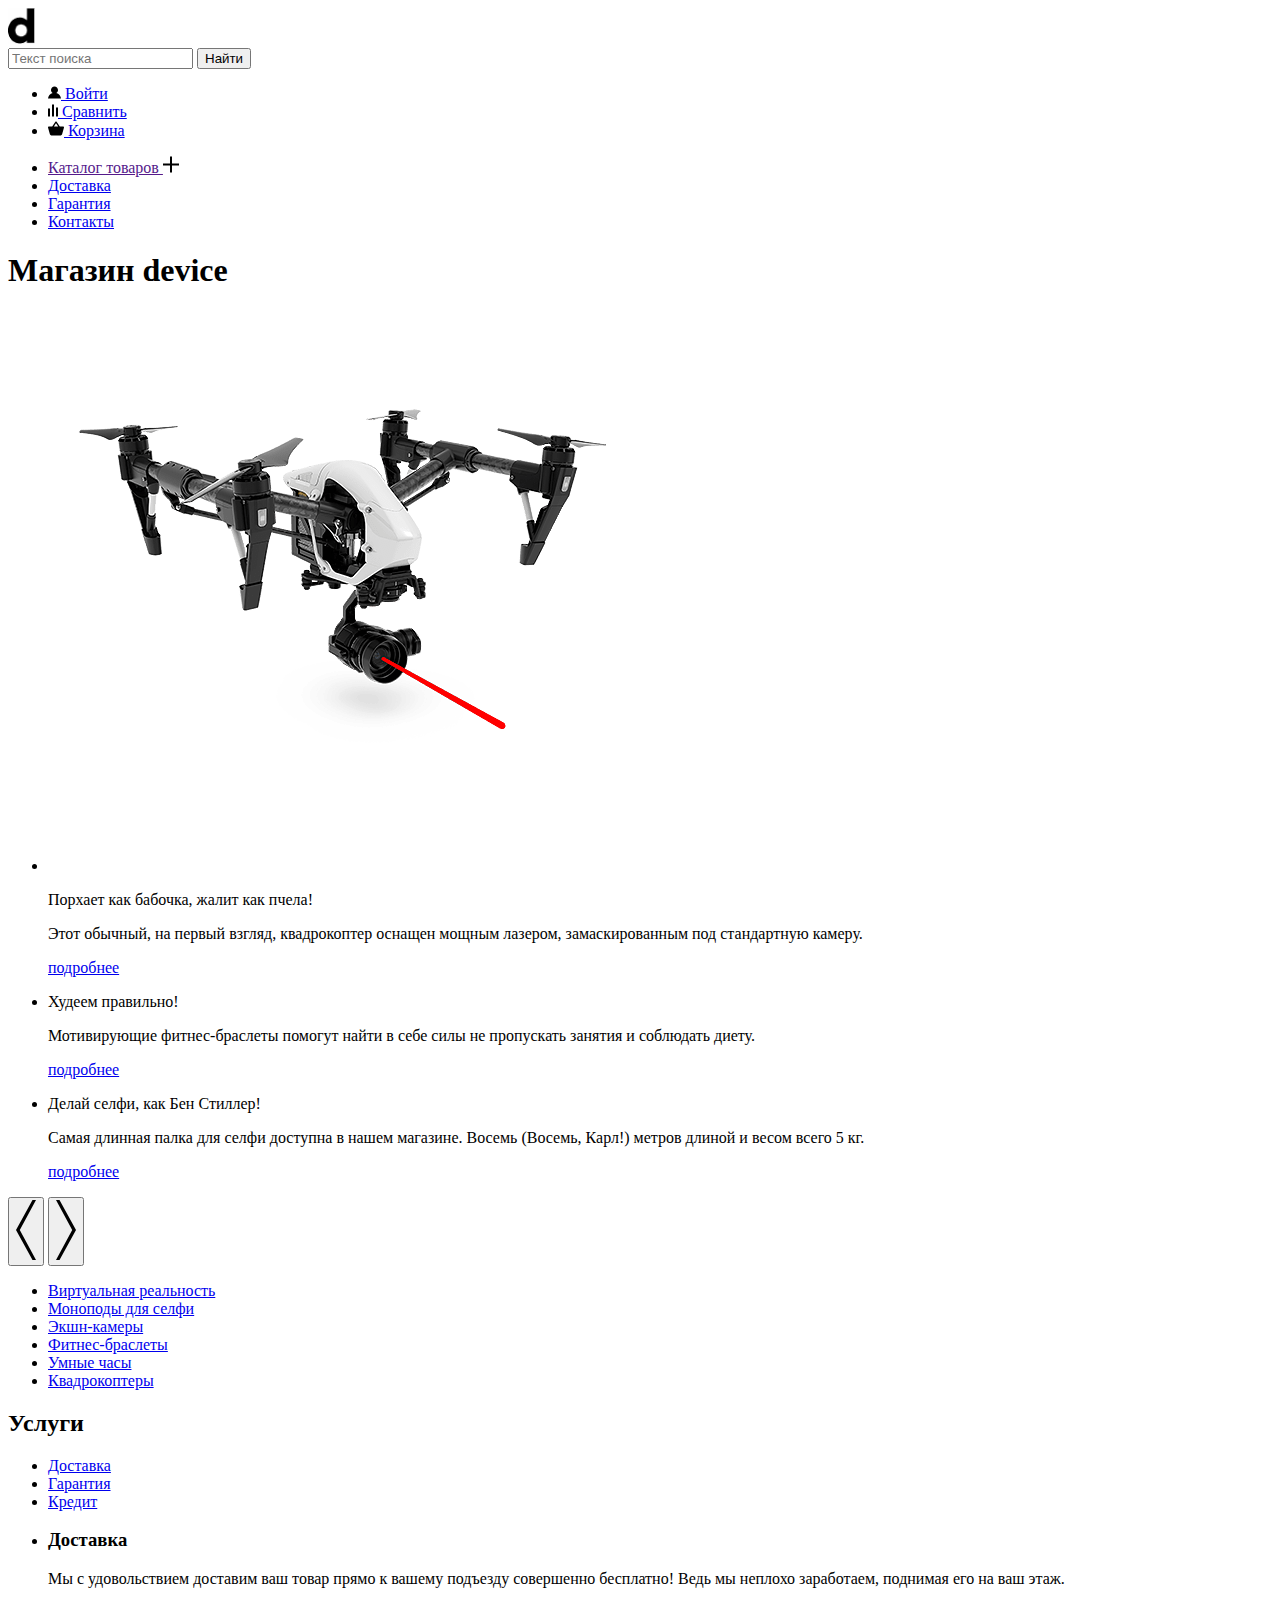
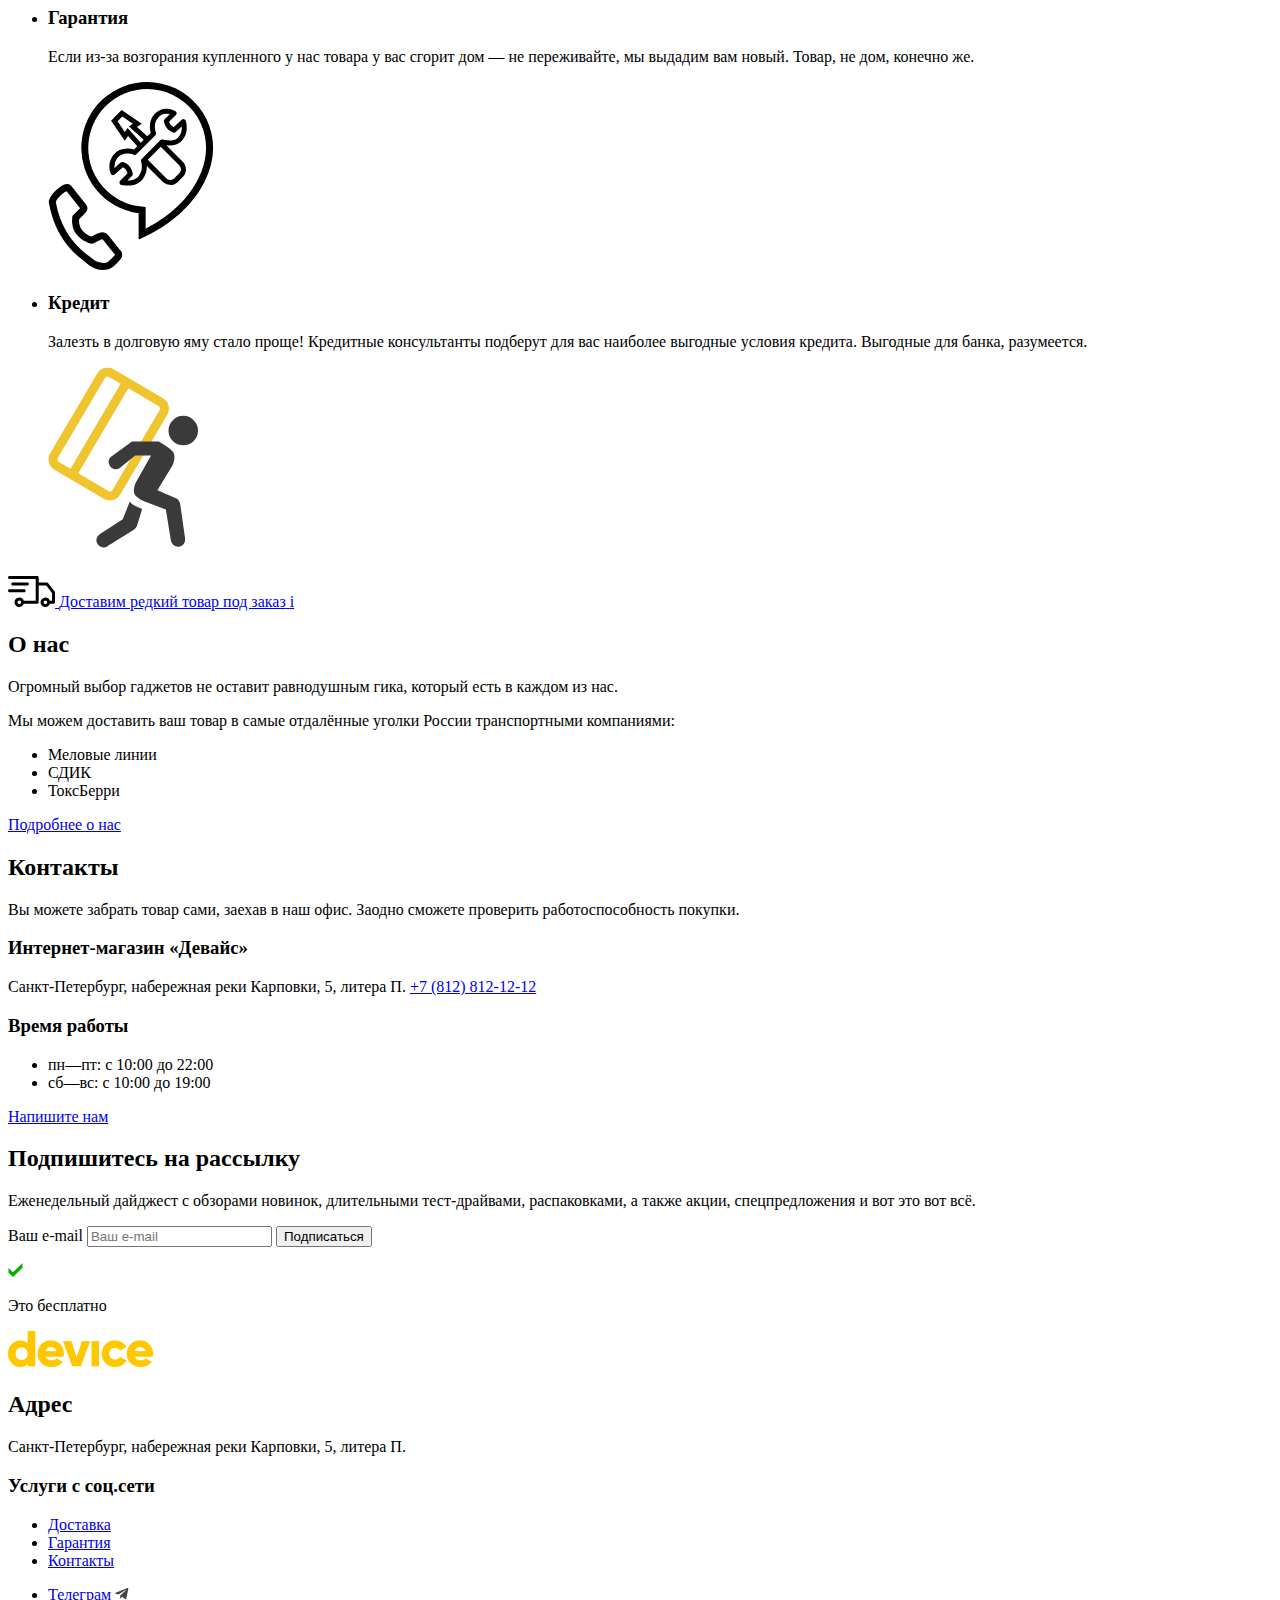
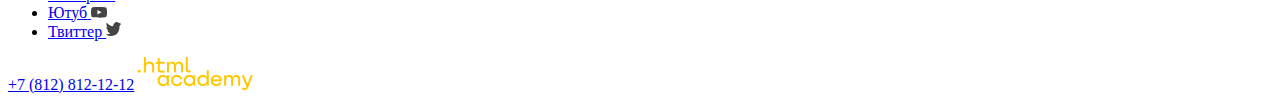
==== index.html @ 13c495e2 "Добавляет разметку и графику" ====
<!DOCTYPE html>
<html lang="ru">

  <head>
    <meta charset="utf-8">
    <meta name="viewport" content="width=device-width, initial-scale=1">
    <title>HTML Academy: Девайс</title>
  </head>

  <body>
    <header class="page-header">
      <a class="page-header-logo">
        <img class="device-logo" src="images/content-pics/d-png.png" width="27" height="36"
          alt="Логотип интернет-магазина Device.">
      </a>
      <nav class="main-navigation">
        <div class="search-wrapper">
          <form action="search">
            <input placeholder="Текст поиска" type="text" name="text">
            <button class="search-button">Найти</button>
          </form>
        </div>
        <ul class="user-menu">
          <li class="enter">
            <a class="enter-link" href="#">
              <svg width="13" height="13" fill="none" xmlns="http://www.w3.org/2000/svg">
                <path
                  d="M0 12.39h13c-.2-2.6-2.1-4.8-4.7-5.5 1-.6 1.7-1.7 1.7-3 0-1.9-1.6-3.5-3.5-3.5S3 1.99 3 3.89c0 1.3.7 2.4 1.7 3-2.6.7-4.5 2.9-4.7 5.5Z"
                  fill="#000" />
              </svg>
              <span>Войти</span>
            </a>
          </li>
          <li class="compare">
            <a class="compare-link" href="#">
              <svg width="10" height="13" fill="none" xmlns="http://www.w3.org/2000/svg">
                <path d="M6 .4H4v12h2V.4ZM2 4.4H0v8h2v-8ZM10 3.4H8v9h2v-9Z" fill="#000" />
              </svg>
              <span>Сравнить</span>
            </a>
          </li>
          <li class="basket">
            <a class="basket-link" href="#">
              <svg width="16" height="15" fill="none" xmlns="http://www.w3.org/2000/svg">
                <path
                  d="m15.3 5.39-3.5.2L8.6.69c-.1-.2-.4-.3-.6-.3-.2 0-.5.1-.6.3l-3.2 4.9H.7c-.4 0-.7.3-.7.7v.2l1.9 6.8c.2.7.7 1.1 1.4 1.1h9.4c.7 0 1.2-.4 1.4-1.1l1.9-6.9v-.2c0-.4-.3-.8-.7-.8ZM8 2.29l2.2 3.2H5.9L8 2.29Z"
                  fill="#000" />
              </svg>
              <span>Корзина</span>
            </a>
          </li>
        </ul>
        <ul class="navigation-list">
          <li class="navigation-item">
            <div class="submenu-wrapper">
              <a class="" href="">Каталог товаров
                <svg width="16" height="17" fill="none" xmlns="http://www.w3.org/2000/svg">
                  <path d="M16 7.39H9v-7H7v7H0v2h7v7h2v-7h7v-2Z" fill="#000" />
                </svg>
              </a>
            </div>
          </li>
          <li class="navigation-item">
            <a class="navigation-link" href="#">Доставка</a>
          </li>
          <li class="navigation-item">
            <a class="navigation-link" href="#">Гарантия</a>
          </li>
          <li class="navigation-item">
            <a class="navigation-link" href="#">Контакты</a>
          </li>
        </ul>
      </nav>
    </header>
    <main class="main-index">
      <h1 class="visually-hidden">Магазин device</h1>
      <div class="promo-product">
        <ul class="slider-list">
          <li class="slider-slide">
            <img class="pic-promo-product" src="images/content-pics/slider-1-dron-png.png" width="560" height="560"
              alt="Квадрокоптер.">
            <p class="promo-caption">Порхает как бабочка, жалит как пчела!</p>
            <p class="promo-description">Этот обычный, на первый взгляд, квадрокоптер оснащен мощным лазером,
              замаскированным под стандартную
              камеру.</p>
            <a class="button-promo-slide" href="#">подробнее</a>
            <table></table>
          </li>
          <li class="slider-slide">
            <p class="promo-caption">Худеем правильно!</p>
            <p class="promo-description">Мотивирующие фитнес-браслеты помогут найти в себе силы не пропускать занятия
              и соблюдать диету.</p>
            <a class="button-promo-slide" href="#">подробнее</a>
          </li>
          <li class="slider-slide">
            <p class="promo-caption">Делай селфи, как Бен Стиллер! </p>
            <p class="promo-description">Самая длинная палка для селфи доступна в нашем магазине. Восемь (Восемь,
              Карл!) метров длиной и весом
              всего 5 кг.</p>
            <a class="button-promo-slide" href="#">подробнее</a>
          </li>
        </ul>
      </div>
      <div class="promo-button">
        <button class="promo-button-next" type="button">
          <svg width="20" height="60" fill="none" xmlns="http://www.w3.org/2000/svg">
            <path d="M20 60h-3.5L0 30 16.5 0H20L3.8 30 20 60Z" fill="#000" />
          </svg>
        </button>
        <button class="promo-button-previous" type="button">
          <svg width="20" height="60" fill="none" xmlns="http://www.w3.org/2000/svg">
            <path d="M0 0h3.5L20 30 3.5 60H0l16.2-30L0 0Z" fill="#000" />
          </svg>
        </button>
      </div>
      <div class="product-categories">
        <ul class="categories-list">
          <li class="categories-item vr">
            <a class="categories-item-link" href="#">Виртуальная реальность</a>
          </li>
          <li class="categories-item selfie">
            <a class="categories-item-link" href="#">Моноподы для селфи</a>
          </li>
          <li class="categories-item camera">
            <a class="categories-item-link" href="#">Экшн-камеры</a>
          </li>
          <li class="categories-item bracelet">
            <a class="categories-item-link" href="#">Фитнес-браслеты</a>
          </li>
          <li class="categories-item smart-watch">
            <a class="categories-item-link" href="#">Умные часы</a>
          </li>
          <li class="categories-item copter">
            <a class="categories-item-link" href="#">Квадрокоптеры</a>
          </li>
        </ul>
      </div>
      <section class="services">
        <h2 class="visually-hidden">Услуги</h2>
        <ul class="services-option-list">
          <li class="services-option-item">
            <a class="services-link delivery-current" href="#">Доставка</a>
          </li>
          <li class="secrvices-option-item">
            <a class="services-link guarantee" href="#">Гарантия</a>
          </li>
          <li class="secrvices-option-item">
            <a class="services-link credit" href="#">Кредит</a>
          </li>
        </ul>
        <ul class="services-list-full">
          <li class="services-delivery">
            <h3 class="services-title">Доставка</h3>
            <p class="services-delivery-description">Мы с удовольствием доставим ваш товар прямо к вашему подъезду
              совершенно
              бесплатно! Ведь мы неплохо
              заработаем, поднимая его на ваш этаж.</p>
          </li>
          <li class="services-guarantee">
            <h3 class="services-title">Гарантия</h3>
            <p class="services-guarantee-description">Если из-за возгорания купленного у нас товара у вас
              сгорит дом — не переживайте, мы выдадим вам новый.
              Товар, не дом, конечно же.</p>
            <svg width="166" height="188" fill="none" xmlns="http://www.w3.org/2000/svg">
              <path
                d="M72.7 168.64c-.11-.13-10.5-13-12.61-15.76a6.86 6.86 0 0 0-5.6-2.68c-2.56 0-4.83 1.17-5.51 1.55l-5.49 2.74c-1.77-.48-5.58-1.95-9.28-6.26-3.28-3.84-3.26-8.99-3.08-11.1l5.9-5.9a6.56 6.56 0 0 0 1.24-8.43l-.22-.3L23.38 104a5.2 5.2 0 0 0-4.18-1.94c-2.85 0-5.88 1.97-6.76 2.59C1.56 112.4.86 119.2.81 119.96l-.02.42.07.4c6.41 35.73 26.03 51.14 35.45 58.55 1.15.9 2.14 1.68 2.86 2.3A25.53 25.53 0 0 0 55.72 188c2.38 0 4.48-.4 6.09-1.17 4.37-2.08 9.43-8.01 10.87-9.78 2.5-3.06 1.29-6.6.17-8.2l-.16-.21ZM58.8 180.5c-.5.24-1.57.49-3.08.49a18.7 18.7 0 0 1-11.94-4.63c-.86-.75-1.92-1.58-3.14-2.55-8.7-6.82-26.73-21-32.78-53.68.29-.98 1.83-4.94 8.62-9.77.65-.45 1.5-.9 2.12-1.14l13.5 17.03-7.53 7.52-.2 1.06c-.08.42-1.91 10.4 4.52 17.94 6.29 7.35 13.25 8.66 14.59 8.85l1.08.16 7.64-3.83.22-.11a5.28 5.28 0 0 1 2.16-.65 1632.26 1632.26 0 0 0 12.5 15.64c-2.56 3.09-6.17 6.66-8.28 7.67ZM132.85 59.82c5.51-5.17 7.16-11.97 5.03-20.78a2.5 2.5 0 0 0-4.1-1.27l-8.22 7.4c-1.44-.8-3.68-2.45-4.47-5.33l6.8-6.73c.95-.94 1-2.45.11-3.44l-.19-.21c-.19-.22-.42-.4-.67-.53a20.4 20.4 0 0 0-8.83-2.12c-4.7 0-8.86 1.92-12 5.56-6 6.94-4.56 15.04-3.54 18.47l-3.49 3.49L89 45.09l4.71-3.27L73.67 28.1l-10.6 10.6 13.72 20.04 3.27-4.71L89.3 64.3 86 67.6a22.31 22.31 0 0 0-6.66-1.06 18.22 18.22 0 0 0-13.96 6.36c-.27.33-6.6 8.17-2.75 18.62a2.5 2.5 0 0 0 3.99 1.02l8.3-7.26c1.32.57 3.62 2.08 4.65 5.93l-7.38 7.51a2.5 2.5 0 0 0 1.22 4.19c.1.02 2.72.62 6.17.62 6.84 0 12.11-2.27 15.25-6.57a20.93 20.93 0 0 0 4-13.08l16.2 16.21.18.16a12.28 12.28 0 0 0 7.45 2.73c2.23 0 4.63-.74 6.85-2.83l5.52-5.51.1-.1c5.02-5.36 2.26-11.7.1-14.3L118.3 63.27c1.02.1 2.15.18 3.32.18 4.89 0 8.67-1.22 11.24-3.64Zm-53.3-13.84-2.73 3.95-7.28-10.63 4.73-4.73 10.63 7.28-3.95 2.73 14.79 13.29-4.1 4.09 1.2-1.2-13.29-14.78ZM93.11 79.5c.11.31 2.62 7.75-2.32 14.53-2.77 3.8-7.75 4.53-11.4 4.51l4.7-4.79c.56-.57.82-1.39.68-2.18-1.8-10.15-9.75-11.49-10.08-11.54-.73-.1-1.48.1-2.03.59l-6.2 5.43a14.7 14.7 0 0 1 2.75-9.93 13.13 13.13 0 0 1 10.13-4.57c3.51 0 6.23 1.21 6.25 1.22a2.5 2.5 0 0 0 2.82-.5l19-19a2.5 2.5 0 0 0 .52-2.76c-.03-.08-3.5-8.34 2.16-14.87a10.48 10.48 0 0 1 8.22-3.83c1.23 0 2.38.18 3.37.42l-5.05 5a2.5 2.5 0 0 0-.73 2.08c1.02 8.3 8.97 11.07 9.31 11.19.86.28 1.8.09 2.47-.52l6.05-5.44c.38 4.86-1.02 8.55-4.3 11.64-2.01 1.89-5.37 2.28-7.82 2.28-3.7 0-6.95-.86-6.99-.87a2.5 2.5 0 0 0-2.43.65L93.7 76.91c-.67.68-.89 1.69-.58 2.6Zm5.5 1.84v.01Zm-.18-1.12.03.16-.03-.16Zm33.1 10.86-5.48 5.48c-3.25 2.97-6.9.43-7.58-.1L99.83 77.83l14.94-15.07-2.04 2.05 18.71 18.7c.46.6 3.1 4.3.09 7.58Zm-15.21-28.05h.02-.02Zm-.85-.15.07.01h-.07Z"
                fill="#000" />
              <path
                d="M99.16 0a65.92 65.92 0 0 0-8.52 131.28v26.22s57.44-21.24 71.97-73.62l.2-.81.34-1.28.18-.77A65.92 65.92 0 0 0 99.17 0Zm57.35 79.42v.03l-.01.03-.03.13-.12.51-.3 1.16-.1.4-.09.33c-5.56 20.05-18.52 37.7-38.5 52.44a143.42 143.42 0 0 1-19.72 12.18V125.12l-6.1-.79a59 59 0 0 1-51.3-58.4A58.99 58.99 0 0 1 99.16 7a58.99 58.99 0 0 1 57.35 72.42Z"
                fill="#000" />
            </svg>
          </li>
          <li class="services-credit">
            <h3 class="services-title">Кредит</h3>
            <p class="services-credit-description">Залезть в долговую яму стало проще! Кредитные консультанты подберут
              для вас наиболее выгодные условия кредита. Выгодные для банка, разумеется.</p>
            <svg width="156" height="189" fill="none" xmlns="http://www.w3.org/2000/svg">
              <g clip-path="url(#a)">
                <path
                  d="M141.25 84.13a14.75 14.75 0 1 0 0-29.5 14.75 14.75 0 0 0 0 29.5ZM89.11 140.04l-7.07 17.88-22.82 14.92a7.16 7.16 0 1 0 7.65 12.08c3.76-2.37 22.35-14.08 25.5-15.88 3.5-2 4.12-5.12 4.12-5.12l4.87-16-5.75-2.63c-5.75-2.62-6.5-5.25-6.5-5.25Z"
                  fill="#fff" />
                <path
                  d="M139.32 141.96s-1.16-3.83-4.58-5.17c-3.42-1.33-18.09-7.75-18.09-7.75l15.42-25.58s3.84-9-.33-13.42c-4.17-4.41-13.75-9.75-13.75-9.75h-7.52l15.8-26.8a12.03 12.03 0 0 0-4.25-16.43L72.63 7.95a12.03 12.03 0 0 0-16.43 4.24L9.14 92.02a12.04 12.04 0 0 0 4.25 16.43l49.39 29.11a12.04 12.04 0 0 0 16.43-4.24l22.93-38.9h8.1l-14.75 26.2s-5.13 9.22-.33 14.26c4.2 4.41 12.66 6.91 12.66 6.91l17.25 6.5 5.1 31.3h.01a7.16 7.16 0 0 0 14.2-1.7l.04-.01-5.1-35.92ZM17.96 100.7a3.04 3.04 0 0 1-1.06-4.11l47.06-79.83a3.04 3.04 0 0 1 4.1-1.06l11.52 6.8-50.1 84.99-11.52-6.8Zm53.5 28.05a3.04 3.04 0 0 1-4.11 1.06l-30.12-17.75 50.11-85 30.11 17.76c1.4.82 1.89 2.7 1.06 4.1L100.03 80.3h-8.78L71.32 94.72c-.44.25-.85.56-1.23.9l-.03.02a7.17 7.17 0 0 0 8.96 11.14l.08-.06c.18-.13.35-.27.52-.42l9.66-7.78-17.82 30.23Z"
                  fill="#fff" />
                <path
                  d="M49.22 6.44 2.16 86.27A12.04 12.04 0 0 0 6.4 102.7l49.4 29.12a12.04 12.04 0 0 0 16.43-4.24l47.05-79.83a12.03 12.03 0 0 0-4.24-16.44L65.65 2.2a12.04 12.04 0 0 0-16.43 4.24Zm-39.3 84.4 47.05-79.83a3.04 3.04 0 0 1 4.11-1.06l11.52 6.8-50.1 85-11.53-6.8a3.04 3.04 0 0 1-1.06-4.1Zm101.61-47.66L64.47 123a3.04 3.04 0 0 1-4.1 1.07L30.24 106.3l50.1-85 30.12 17.76c1.4.82 1.89 2.7 1.06 4.1Z"
                  fill="#F0C42E" />
                <path
                  d="M135.25 78.33a14.75 14.75 0 1 0 0-29.5 14.75 14.75 0 0 0 0 29.5ZM81.88 134.25l-7.08 17.88-22.82 14.91a7.16 7.16 0 1 0 7.65 12.09c3.76-2.37 22.35-14.09 25.5-15.88 3.5-2 4.12-5.13 4.12-5.13l4.88-16-5.75-2.62c-5.75-2.63-6.5-5.25-6.5-5.25ZM132.08 136.17s-1.16-3.84-4.58-5.17-18.08-7.75-18.08-7.75l15.41-25.58s3.84-9-.33-13.42-13.75-9.75-13.75-9.75H84L64.08 88.93a7.2 7.2 0 0 0-1.23.89l-.03.02a7.17 7.17 0 0 0 8.96 11.14l.08-.05.52-.43 14.75-11.88H103l-14.75 26.21s-5.13 9.22-.33 14.25c4.2 4.42 12.66 6.92 12.66 6.92l17.25 6.5 5.1 31.29h.01a7.16 7.16 0 0 0 14.2-1.7h.04l-5.1-35.92Z"
                  fill="#3A3A3A" />
              </g>
              <defs>
                <clipPath id="a">
                  <path fill="#fff" transform="translate(0 .5)" d="M0 0h156v188H0z" />
                </clipPath>
              </defs>
            </svg>
          </li>
        </ul>
      </section>
      <a class="big-button-delivery" href="#">
        <svg width="47" height="31" fill="none" xmlns="http://www.w3.org/2000/svg">
          <path
            d="m46.7 15.4-6.5-8.2c-.3-.4-.7-.6-1.2-.6h-8.3V1.5C30.7.7 30 0 29.2 0H1.5C.7 0 0 .7 0 1.5S.7 3 1.5 3h26.2v21.7H15.8a4.7 4.7 0 0 0-4.5-3.3 4.9 4.9 0 0 0-4.8 4.8c0 2.6 2.2 4.8 4.8 4.8 2.1 0 3.9-1.4 4.5-3.3h13.4c.8 0 1.5-.7 1.5-1.5V9.6h7.6l5.7 7.3v7.9h-2.2a4.7 4.7 0 0 0-4.5-3.3 4.9 4.9 0 0 0-4.8 4.8c0 2.6 2.1 4.8 4.8 4.8 2.1 0 3.9-1.4 4.5-3.3h3.7c.8 0 1.5-.7 1.5-1.5v-9.9c0-.4-.1-.7-.3-1ZM11.3 28c-1 0-1.8-.8-1.8-1.8s.8-1.8 1.8-1.8 1.8.8 1.8 1.8-.9 1.8-1.8 1.8Zm26.1 0c-1 0-1.8-.8-1.8-1.8s.8-1.8 1.8-1.8 1.8.8 1.8 1.8-.9 1.8-1.8 1.8Z"
            fill="#000" />
          <path
            d="M19.4 9.6c.8 0 1.5-.7 1.5-1.5s-.7-1.5-1.5-1.5H4.8c-.8 0-1.5.7-1.5 1.5S4 9.6 4.8 9.6h14.6ZM17.7 14.7c0-.8-.7-1.5-1.5-1.5H1.5c-.8 0-1.5.7-1.5 1.5s.7 1.5 1.5 1.5h14.7c.8 0 1.5-.7 1.5-1.5Z"
            fill="#000" />
        </svg>
        <span>Доставим редкий товар под заказ</span>
        <span>i</span></a>
      <div class="about-company">
        <h2 class="about-company-title">О нас</h2>
        <p class="about-company-description">Огромный выбор гаджетов не оставит равнодушным гика, который есть в каждом
          из нас.</p>
        <p class="about-company-description">Мы можем доставить ваш товар в самые отдалённые уголки России транспортными
          компаниями:</p>
        <ul class="company-delivery-list">
          <li class="company-delivery-item">Меловые линии</li>
          <li class="company-delivery-item">СДИК</li>
          <li class="company-delivery-item">ТоксБерри</li>
        </ul>
        <a class="about-company-link" href="#">Подробнее о нас</a>
      </div>
      <section class="contacts">
        <h2 class="contacts-title">Контакты</h2>
        <p class="contacts-description">Вы можете забрать товар сами, заехав в наш офис. Заодно сможете проверить
          работоспособность покупки.</p>
        <h3 class="contacts-subtitle">Интернет-магазин «Девайс»</h3>
        <p class="contacts-address-text">Санкт-Петербург, набережная реки Карповки, 5, литера П.
          <a class="contacts-phone" href="tel:+78121212"> +7 (812) 812-12-12</a>
        </p>
        <h3 class="contacts-subtitle">Время работы</h3>
        <ul class="contacts-schedule">
          <li class="contacts-schedule-item">пн—пт: с 10:00 до 22:00</li>
          <li class="contacts-schedule-item">сб—вс: с 10:00 до 19:00</li>
        </ul>
        <a class="contscts-mail" href="#">Напишите нам</a>
      </section>
      <section class="subscribe">
        <h2>Подпишитесь на рассылку</h2>
        <p>Еженедельный дайджест с обзорами новинок, длительными тест-драйвами, распаковками, а также акции,
          спецпредложения и вот это вот всё.</p>
        <form class="subscribe-form" action="https://echo.htmlacademy.ru/" method="post">
          <p class="subscribe-form-name">
            <label for="subscribe-name" class="visually-hidden">Ваш e-mail</label>
            <input class="field" type="email" id="subscribe-name" name="subscribe-name" placeholder="Ваш e-mail"
              required="">
            <button class="button-subscribe" type="submit">Подписаться</button>
          </p>
          <svg width="15" height="14" fill="none" xmlns="http://www.w3.org/2000/svg">
            <path d="M14.5 0 4.9 9.3.5 5v4.7L5 14l9.5-9.3V0Z" fill="#08AF00" />
          </svg>
          <p>Это бесплатно</p>
        </form>
      </section>
    </main>
    <footer class="page-footer">
      <section class="footer-address">
        <img class="footer-logo-company" src="images/content-pics/Group-logo-device-footer.png" width="145" height="36"
          alt="Логотип интернет-магазина Device.">
        <h2 class="visually-hidden">Адрес</h2>
        <p class="footer-address-text">Санкт-Петербург, набережная реки Карповки, 5, литера П.</p>
      </section>
      <section class="services-social">
        <h3 class="visually-hidden">Услуги с соц.сети</h3>
        <ul class="footer-navigation">
          <li class="footer-navigation-item">
            <a class="footer-navigation-link" href="#">Доставка</a>
          </li>
          <li class="footer-navigation-item">
            <a class="footer-navigation-link" href="#">Гарантия</a>
          </li>
          <li class="footer-navigation-item">
            <a class="footer-navigation-link" href="#">Контакты</a>
          </li>
        </ul>
        <ul class="footer-social-list">
          <li class="footer-social-item">
            <a class="button" href="#">
              <span class="visually-hidden">Телеграм</span>
              <svg width="14" height="12" fill="none" xmlns="http://www.w3.org/2000/svg">
                <path
                  d="M12.44.07.62 4.63c-.8.33-.8.78-.14.98l3.03.94 7.02-4.43c.33-.2.64-.09.39.13l-5.7 5.13-.2 3.13c.3 0 .44-.14.61-.3l1.48-1.44 3.06 2.27c.57.31.97.15 1.12-.53l2-9.48c.21-.83-.3-1.2-.85-.96Z"
                  fill="#444" />
              </svg>
            </a>
          </li>
          <li class="footer-social-item">
            <a class="button" href="#">
              <span class="visually-hidden">Ютуб</span>
              <svg width="16" height="11" fill="none" xmlns="http://www.w3.org/2000/svg">
                <path
                  d="M15.67 1.67c-.1-.32-.27-.61-.51-.84-.25-.24-.56-.41-.9-.5C13.01 0 8 0 8 0 5.9-.02 3.8.08 1.74.32 1.4.4 1.1.58.84.82c-.24.24-.42.53-.51.85A19.4 19.4 0 0 0 0 5.34C0 6.56.1 7.79.33 9c.09.32.27.61.51.85.25.23.56.4.9.5 1.27.32 6.26.32 6.26.32 2.09.02 4.18-.08 6.26-.31.34-.09.65-.26.9-.5.24-.23.42-.52.5-.84.24-1.21.35-2.44.34-3.67.02-1.23-.1-2.46-.33-3.68ZM6.4 7.62V3.05l4.18 2.29L6.4 7.62Z"
                  fill="#444" />
              </svg>
            </a>
          </li>
          <li class="footer-social-item">
            <a class="button" href="#">
              <span class="visually-hidden">Твиттер</span>
              <svg width="15" height="15" fill="none" xmlns="http://www.w3.org/2000/svg">
                <path
                  d="M9.7.16c1.5-.5 2.6.3 3.2 1.1.5-.2 1.1-.4 1.7-.6 0 .8-.5 1.4-.8 1.6.7.2 1.2-.4 1.2-.4-.1.9-.9 1.7-1.4 1.9-.2 6.3-2.8 10.4-8.9 10.3h-.4c-.3 0-3.7-.4-4.3-1.8 2 .2 3.4-.4 4.1-1.1-.8-.3-2.4-.4-2.6-2.8.3.2.5.3 1.1.2-1.1-.8-2.3-1.5-2.2-3.5.3.3.9.5 1.2.4C1 5.26-.2 2.36.8.86c1.6 1.7 3.3 3.4 6.3 3.5.2-2.1 1-3.5 2.6-4.2Z"
                  fill="#444" />
              </svg>
            </a>
          </li>
        </ul>
      </section>
      <a class="contacts-phone" href="tel:+78121212"> +7 (812) 812-12-12</a>
      <a class="htmlacademy-link" href="https://htmlacademy.ru/">
        <img class="footer-logo-html" src="images/content-pics/html-logo-footer.png" width="115" height="33"
          alt="Логотип HTML-Academy.">
      </a>
    </footer>
  </body>

</html>
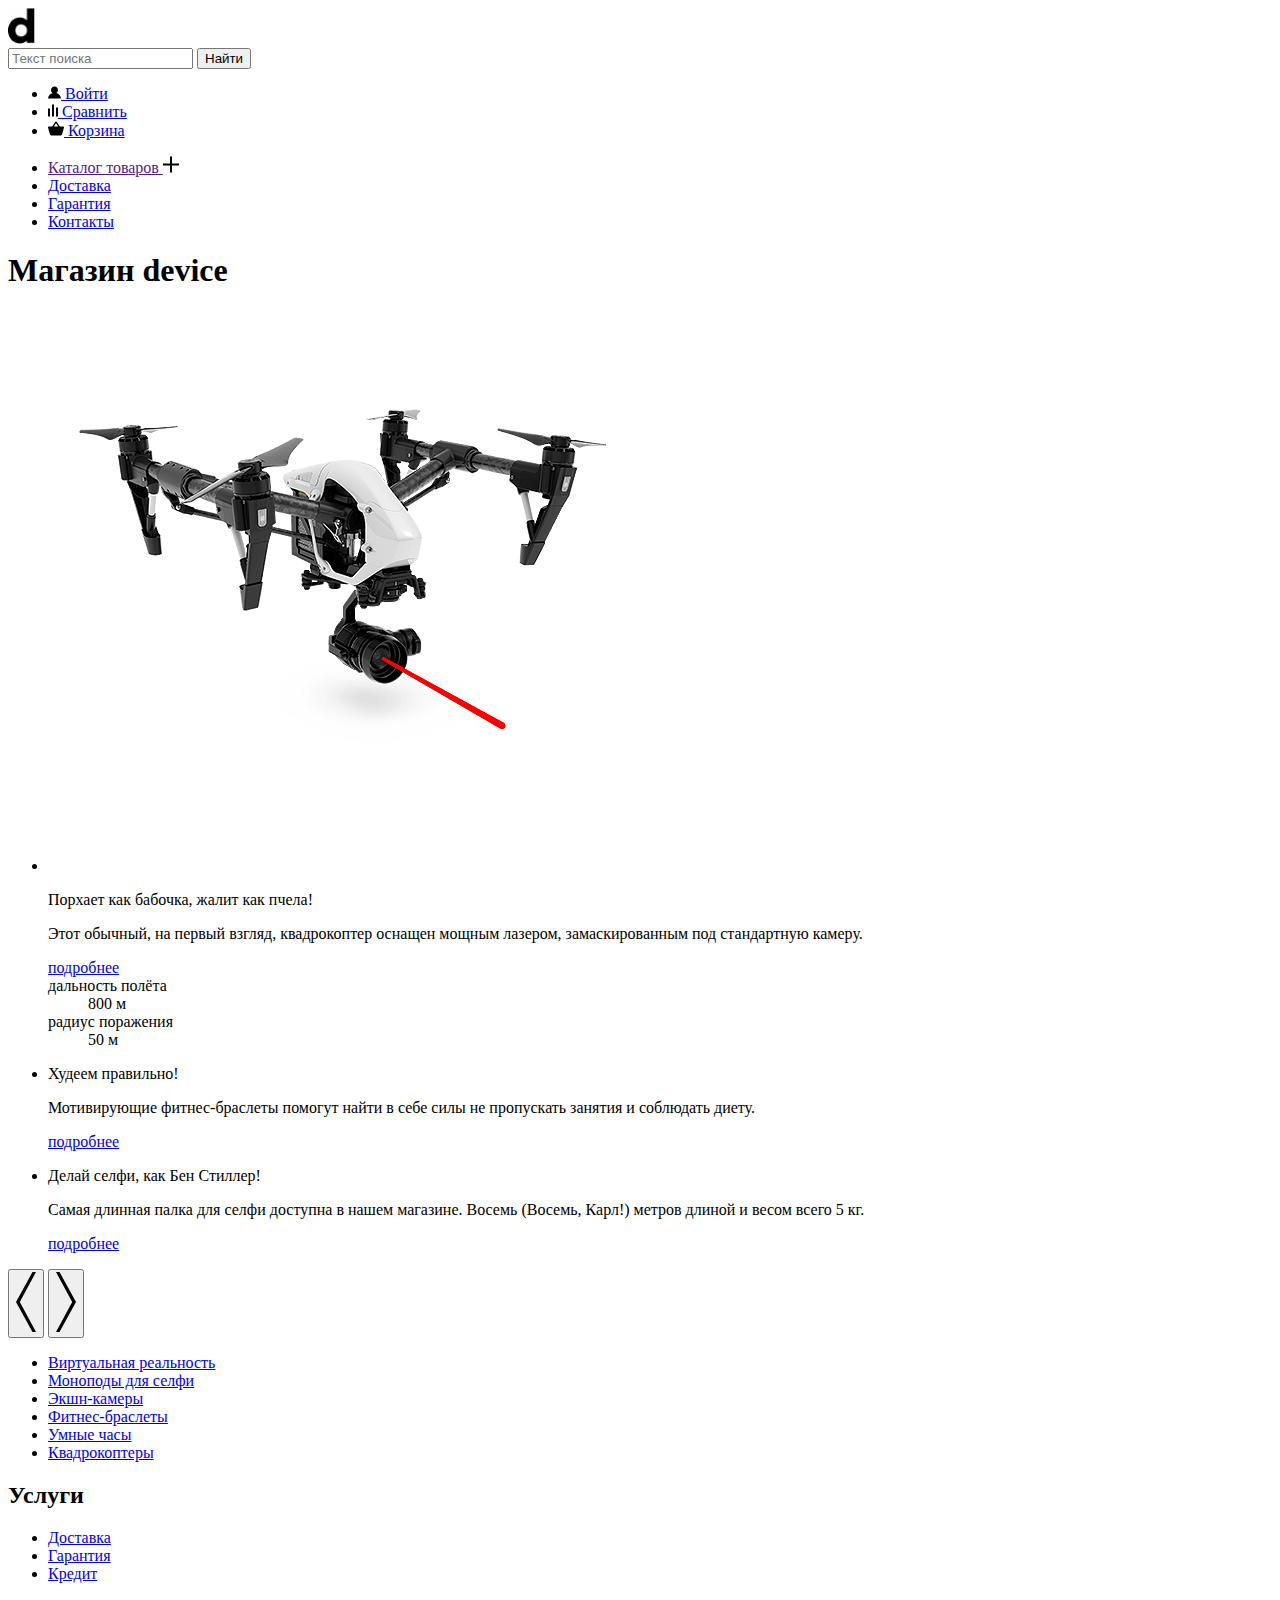
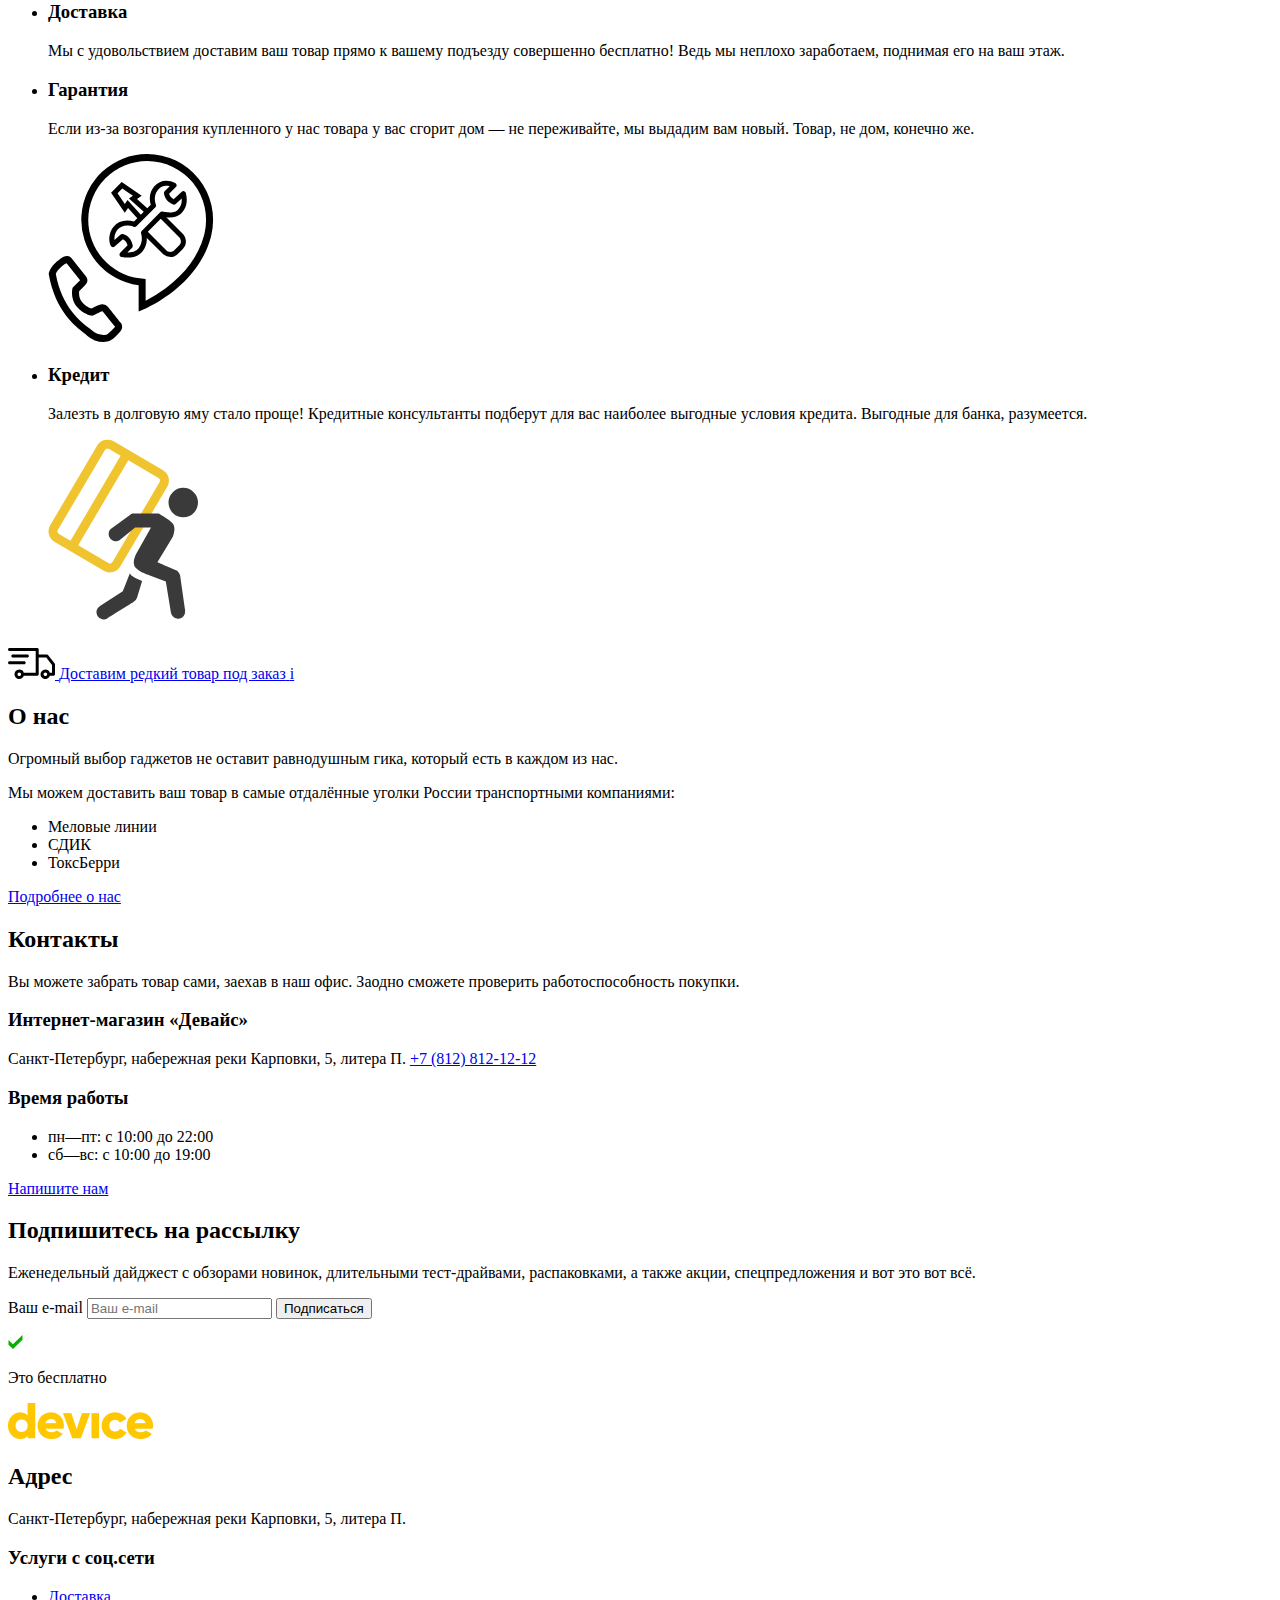
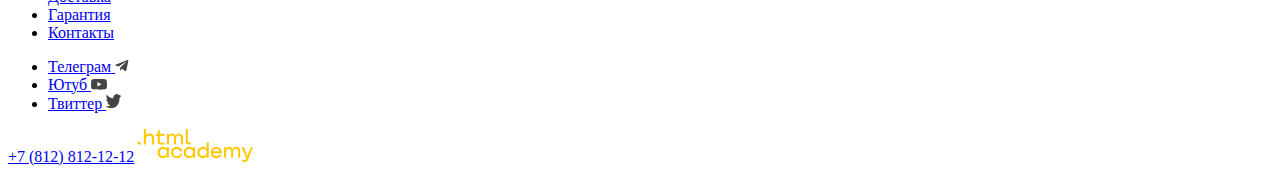
==== commit a3ef2d63: "Обновляет разметку" ====
--- a/index.html
+++ b/index.html
@@ -84,7 +84,12 @@
               замаскированным под стандартную
               камеру.</p>
             <a class="button-promo-slide" href="#">подробнее</a>
-            <table></table>
+            <dl>
+              <dt>дальность полёта</dt>
+              <dd>800 м</dd>
+              <dt>радиус поражения</dt>
+              <dd>50 м</dd>
+            </dl>
           </li>
           <li class="slider-slide">
             <p class="promo-caption">Худеем правильно!</p>
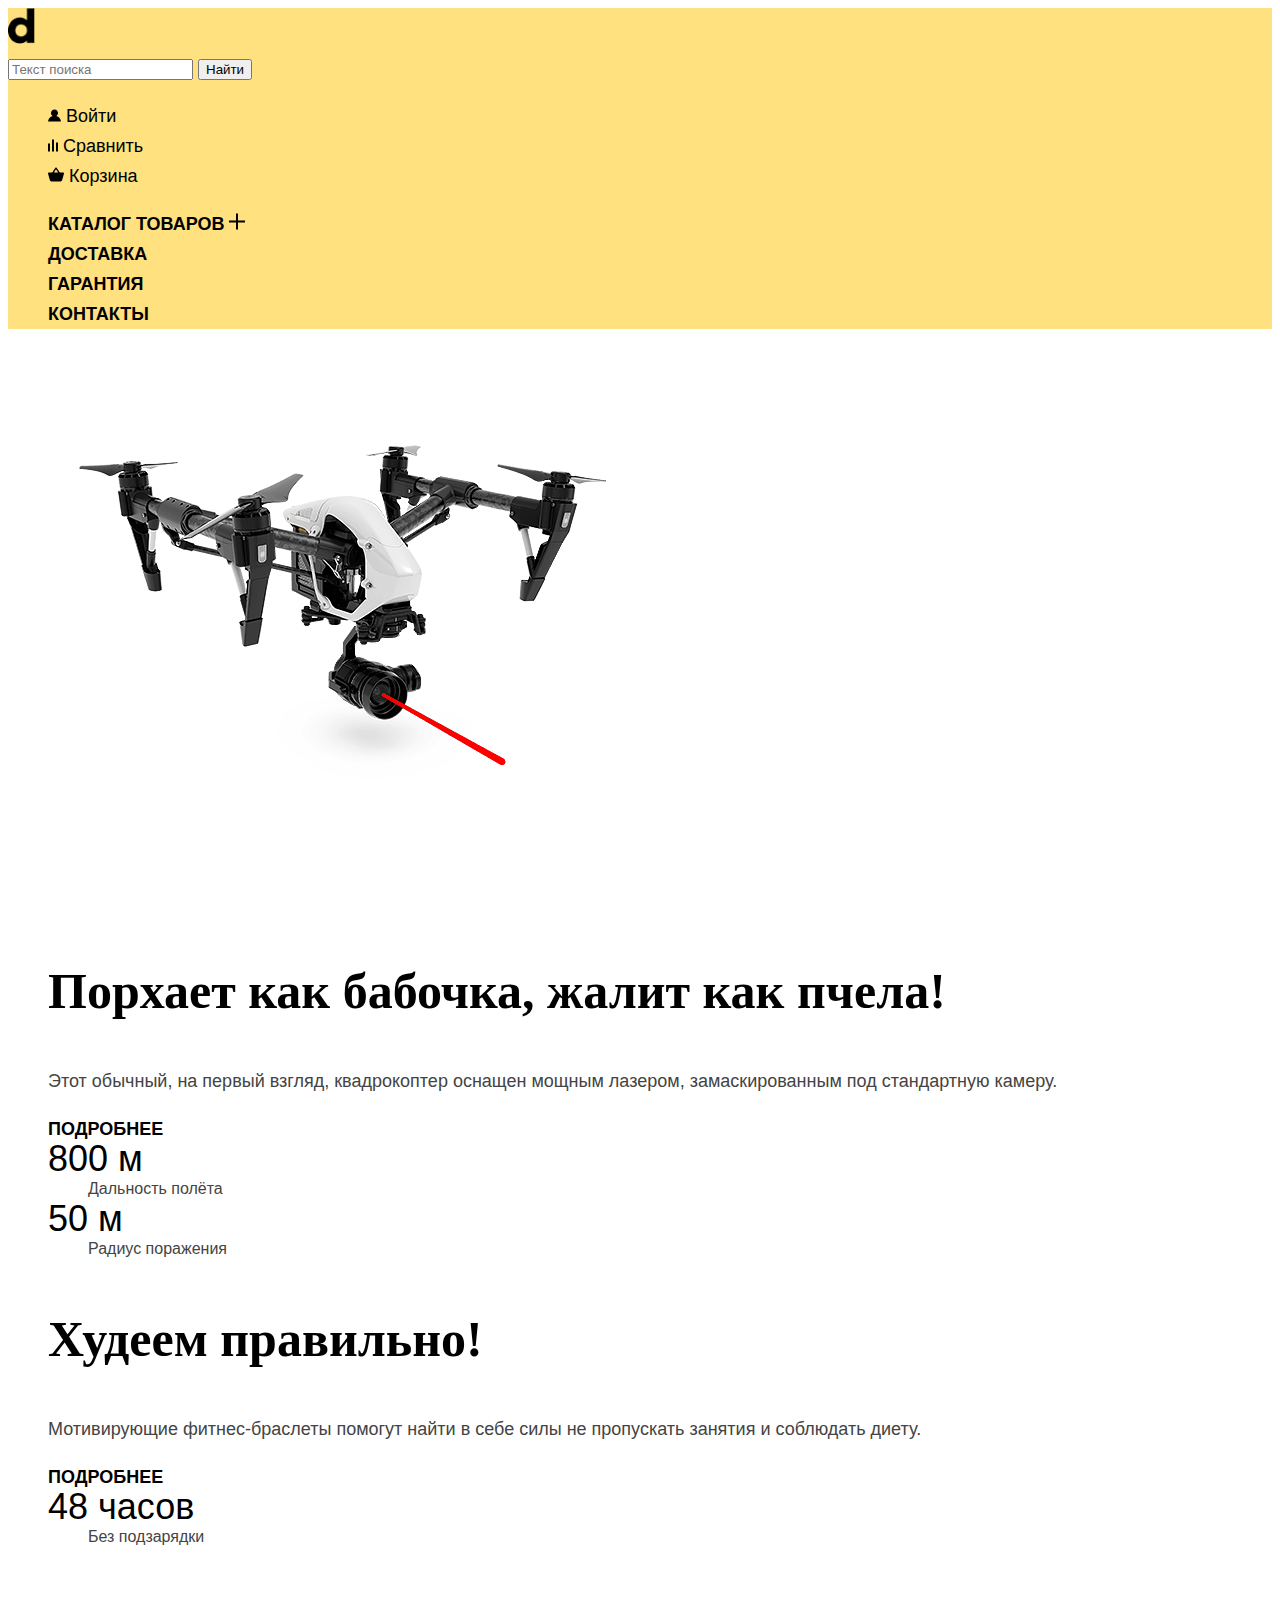
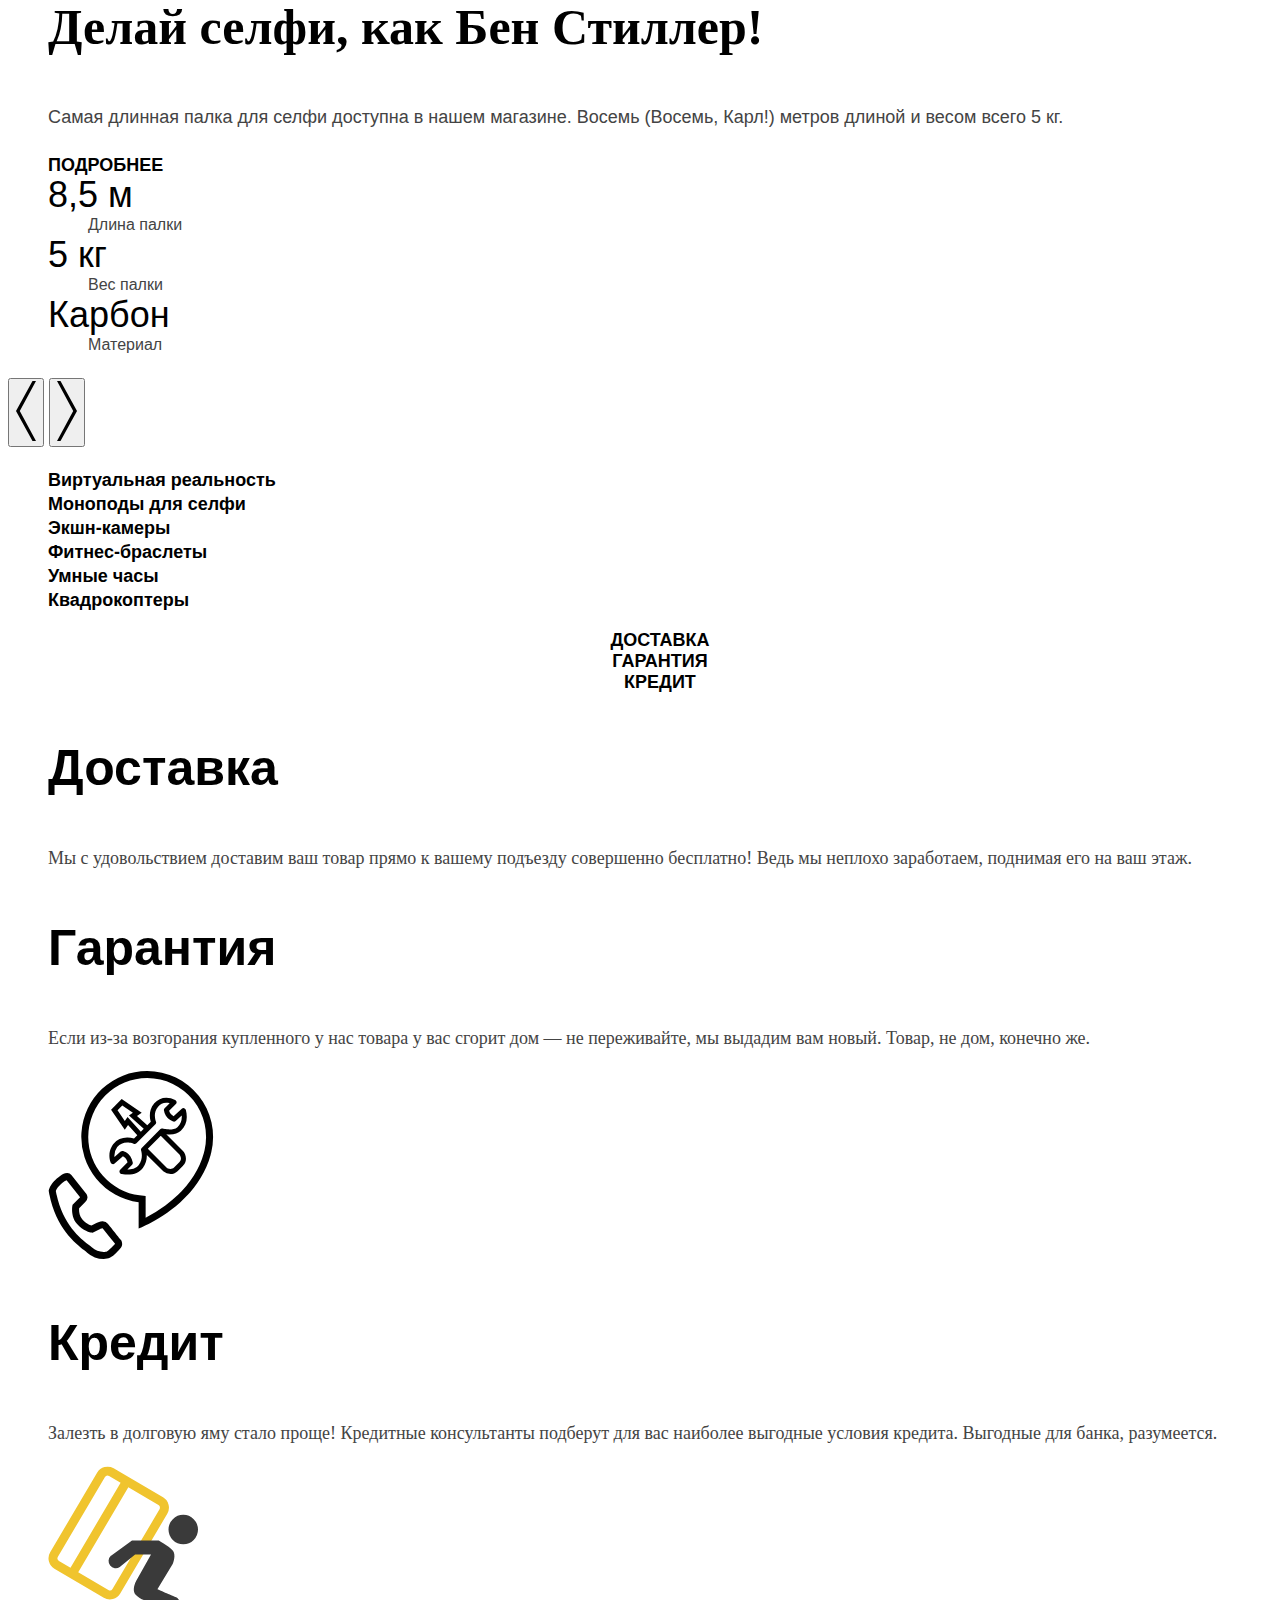
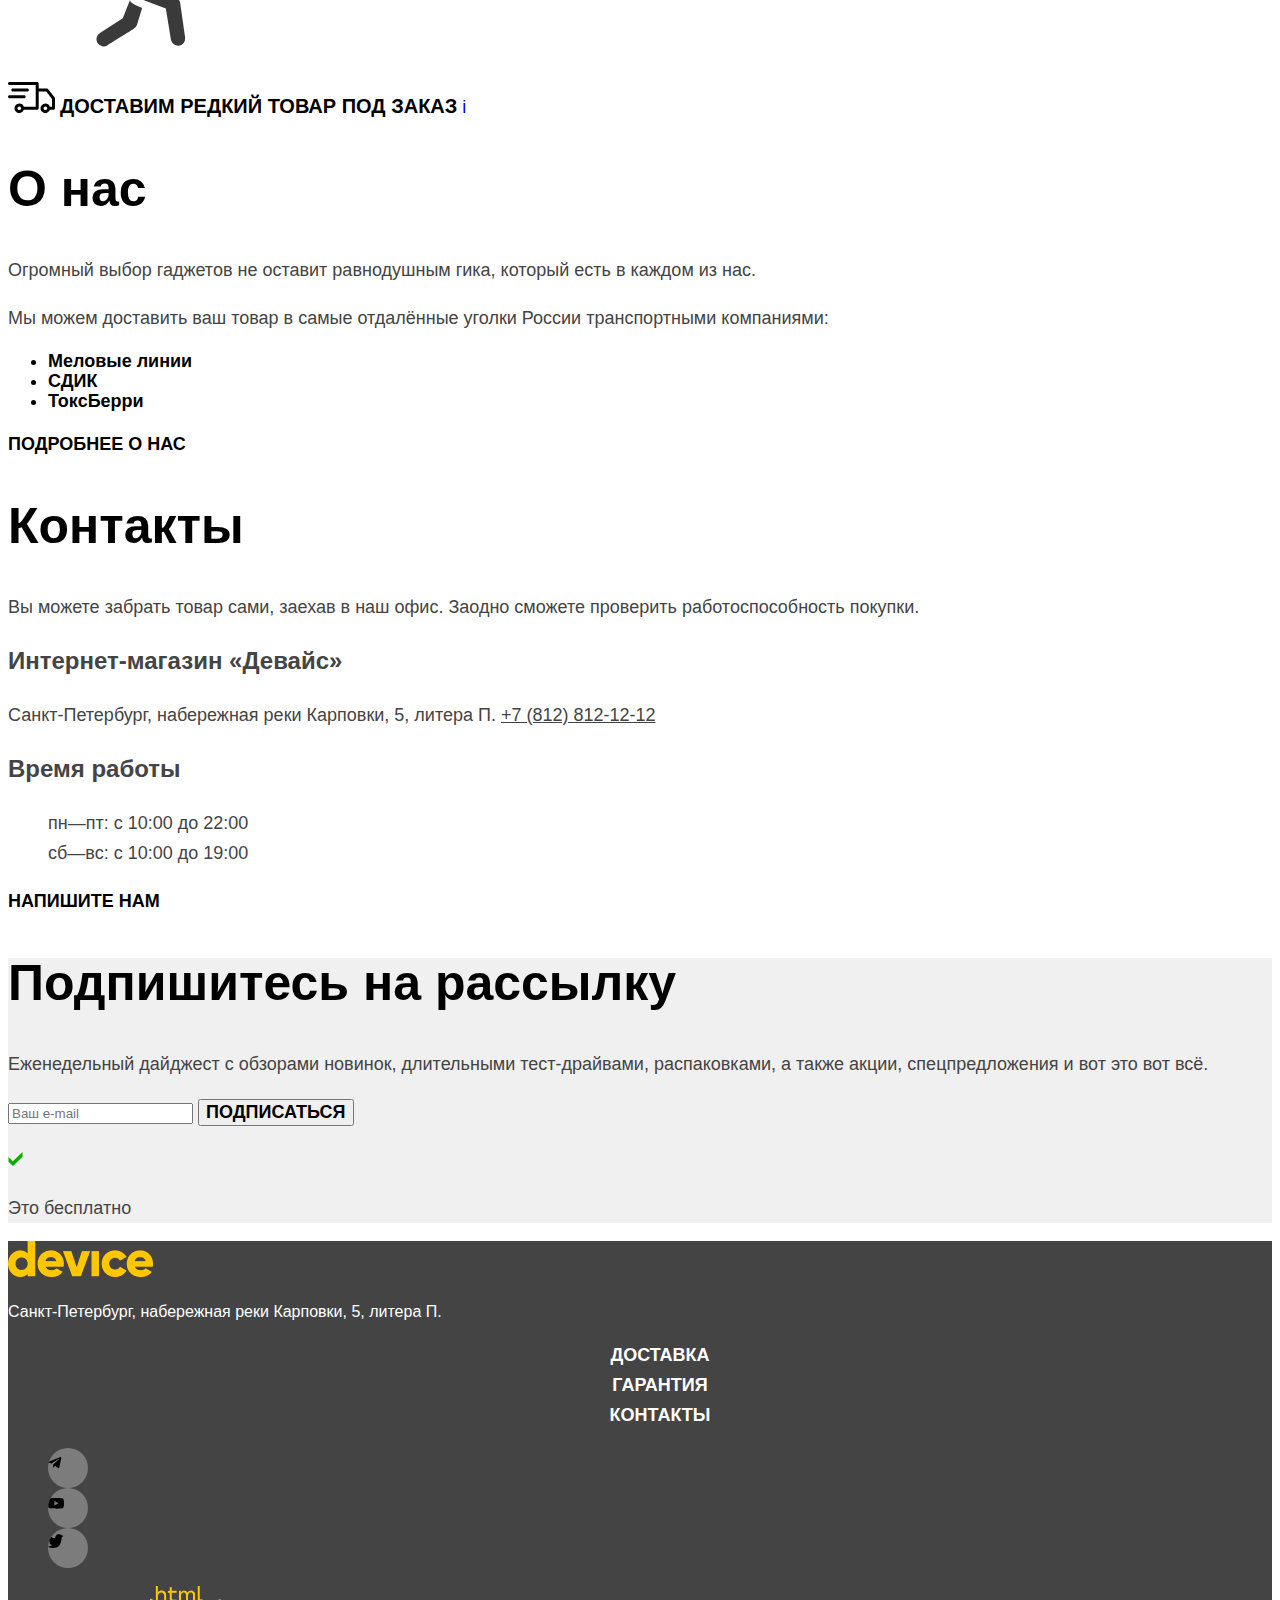
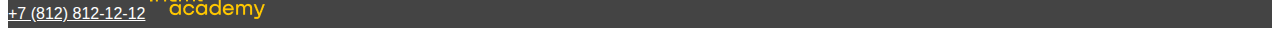
==== commit 177dd52e: "Добавляет стили" ====
--- a/index.html
+++ b/index.html
@@ -5,6 +5,7 @@
     <meta charset="utf-8">
     <meta name="viewport" content="width=device-width, initial-scale=1">
     <title>HTML Academy: Девайс</title>
+    <link rel="stylesheet" type="text/css" href="/style/style.css">
   </head>
 
   <body>
@@ -22,7 +23,7 @@
         </div>
         <ul class="user-menu">
           <li class="enter">
-            <a class="enter-link" href="#">
+            <a class="user-link enter-link" href="#">
               <svg width="13" height="13" fill="none" xmlns="http://www.w3.org/2000/svg">
                 <path
                   d="M0 12.39h13c-.2-2.6-2.1-4.8-4.7-5.5 1-.6 1.7-1.7 1.7-3 0-1.9-1.6-3.5-3.5-3.5S3 1.99 3 3.89c0 1.3.7 2.4 1.7 3-2.6.7-4.5 2.9-4.7 5.5Z"
@@ -32,7 +33,7 @@
             </a>
           </li>
           <li class="compare">
-            <a class="compare-link" href="#">
+            <a class="user-link compare-link" href="#">
               <svg width="10" height="13" fill="none" xmlns="http://www.w3.org/2000/svg">
                 <path d="M6 .4H4v12h2V.4ZM2 4.4H0v8h2v-8ZM10 3.4H8v9h2v-9Z" fill="#000" />
               </svg>
@@ -40,7 +41,7 @@
             </a>
           </li>
           <li class="basket">
-            <a class="basket-link" href="#">
+            <a class="user-link basket-link" href="#">
               <svg width="16" height="15" fill="none" xmlns="http://www.w3.org/2000/svg">
                 <path
                   d="m15.3 5.39-3.5.2L8.6.69c-.1-.2-.4-.3-.6-.3-.2 0-.5.1-.6.3l-3.2 4.9H.7c-.4 0-.7.3-.7.7v.2l1.9 6.8c.2.7.7 1.1 1.4 1.1h9.4c.7 0 1.2-.4 1.4-1.1l1.9-6.9v-.2c0-.4-.3-.8-.7-.8ZM8 2.29l2.2 3.2H5.9L8 2.29Z"
@@ -53,7 +54,7 @@
         <ul class="navigation-list">
           <li class="navigation-item">
             <div class="submenu-wrapper">
-              <a class="" href="">Каталог товаров
+              <a class="navigation-link" href="">Каталог товаров
                 <svg width="16" height="17" fill="none" xmlns="http://www.w3.org/2000/svg">
                   <path d="M16 7.39H9v-7H7v7H0v2h7v7h2v-7h7v-2Z" fill="#000" />
                 </svg>
@@ -84,11 +85,11 @@
               замаскированным под стандартную
               камеру.</p>
             <a class="button-promo-slide" href="#">подробнее</a>
-            <dl>
-              <dt>дальность полёта</dt>
-              <dd>800 м</dd>
-              <dt>радиус поражения</dt>
-              <dd>50 м</dd>
+            <dl class="options">
+              <dt class="value">800 м</dt>
+              <dd class="parametr">Дальность полёта</dd>
+              <dt class="value">50 м</dt>
+              <dd class="parametr">Радиус поражения</dd>
             </dl>
           </li>
           <li class="slider-slide">
@@ -96,6 +97,10 @@
             <p class="promo-description">Мотивирующие фитнес-браслеты помогут найти в себе силы не пропускать занятия
               и соблюдать диету.</p>
             <a class="button-promo-slide" href="#">подробнее</a>
+            <dl class="options">
+              <dt class="value">48 часов</dt>
+              <dd>Без подзарядки</dd>
+            </dl>
           </li>
           <li class="slider-slide">
             <p class="promo-caption">Делай селфи, как Бен Стиллер! </p>
@@ -103,6 +108,14 @@
               Карл!) метров длиной и весом
               всего 5 кг.</p>
             <a class="button-promo-slide" href="#">подробнее</a>
+            <dl class="options">
+              <dt class="value">8,5 м</dt>
+              <dd class="parametr">Длина палки</dd>
+              <dt class="value">5 кг</dt>
+              <dd class="parametr">Вес палки</dd>
+              <dt class="value">Карбон</dt>
+              <dd class="parametr">Материал</dd>
+            </dl>
           </li>
         </ul>
       </div>
@@ -146,24 +159,24 @@
           <li class="services-option-item">
             <a class="services-link delivery-current" href="#">Доставка</a>
           </li>
-          <li class="secrvices-option-item">
+          <li class="services-option-item">
             <a class="services-link guarantee" href="#">Гарантия</a>
           </li>
-          <li class="secrvices-option-item">
+          <li class="services-option-item">
             <a class="services-link credit" href="#">Кредит</a>
           </li>
         </ul>
         <ul class="services-list-full">
           <li class="services-delivery">
             <h3 class="services-title">Доставка</h3>
-            <p class="services-delivery-description">Мы с удовольствием доставим ваш товар прямо к вашему подъезду
+            <p class="services-description delivery">Мы с удовольствием доставим ваш товар прямо к вашему подъезду
               совершенно
               бесплатно! Ведь мы неплохо
               заработаем, поднимая его на ваш этаж.</p>
           </li>
           <li class="services-guarantee">
             <h3 class="services-title">Гарантия</h3>
-            <p class="services-guarantee-description">Если из-за возгорания купленного у нас товара у вас
+            <p class="services-description guarantee">Если из-за возгорания купленного у нас товара у вас
               сгорит дом — не переживайте, мы выдадим вам новый.
               Товар, не дом, конечно же.</p>
             <svg width="166" height="188" fill="none" xmlns="http://www.w3.org/2000/svg">
@@ -177,7 +190,7 @@
           </li>
           <li class="services-credit">
             <h3 class="services-title">Кредит</h3>
-            <p class="services-credit-description">Залезть в долговую яму стало проще! Кредитные консультанты подберут
+            <p class="services-description credit">Залезть в долговую яму стало проще! Кредитные консультанты подберут
               для вас наиболее выгодные условия кредита. Выгодные для банка, разумеется.</p>
             <svg width="156" height="189" fill="none" xmlns="http://www.w3.org/2000/svg">
               <g clip-path="url(#a)">
@@ -212,7 +225,7 @@
             d="M19.4 9.6c.8 0 1.5-.7 1.5-1.5s-.7-1.5-1.5-1.5H4.8c-.8 0-1.5.7-1.5 1.5S4 9.6 4.8 9.6h14.6ZM17.7 14.7c0-.8-.7-1.5-1.5-1.5H1.5c-.8 0-1.5.7-1.5 1.5s.7 1.5 1.5 1.5h14.7c.8 0 1.5-.7 1.5-1.5Z"
             fill="#000" />
         </svg>
-        <span>Доставим редкий товар под заказ</span>
+        <span class="big-button-text">Доставим редкий товар под заказ</span>
         <span>i</span></a>
       <div class="about-company">
         <h2 class="about-company-title">О нас</h2>
@@ -243,8 +256,9 @@
         <a class="contscts-mail" href="#">Напишите нам</a>
       </section>
       <section class="subscribe">
-        <h2>Подпишитесь на рассылку</h2>
-        <p>Еженедельный дайджест с обзорами новинок, длительными тест-драйвами, распаковками, а также акции,
+        <h2 class="subscribe-title">Подпишитесь на рассылку</h2>
+        <p class="subscribe-description">Еженедельный дайджест с обзорами новинок, длительными тест-драйвами,
+          распаковками, а также акции,
           спецпредложения и вот это вот всё.</p>
         <form class="subscribe-form" action="https://echo.htmlacademy.ru/" method="post">
           <p class="subscribe-form-name">
@@ -256,7 +270,7 @@
           <svg width="15" height="14" fill="none" xmlns="http://www.w3.org/2000/svg">
             <path d="M14.5 0 4.9 9.3.5 5v4.7L5 14l9.5-9.3V0Z" fill="#08AF00" />
           </svg>
-          <p>Это бесплатно</p>
+          <p class="subscribe-reason">Это бесплатно</p>
         </form>
       </section>
     </main>
@@ -268,7 +282,7 @@
         <p class="footer-address-text">Санкт-Петербург, набережная реки Карповки, 5, литера П.</p>
       </section>
       <section class="services-social">
-        <h3 class="visually-hidden">Услуги с соц.сети</h3>
+        <h3 class="visually-hidden">Услуги и соц.сети</h3>
         <ul class="footer-navigation">
           <li class="footer-navigation-item">
             <a class="footer-navigation-link" href="#">Доставка</a>
@@ -287,7 +301,7 @@
               <svg width="14" height="12" fill="none" xmlns="http://www.w3.org/2000/svg">
                 <path
                   d="M12.44.07.62 4.63c-.8.33-.8.78-.14.98l3.03.94 7.02-4.43c.33-.2.64-.09.39.13l-5.7 5.13-.2 3.13c.3 0 .44-.14.61-.3l1.48-1.44 3.06 2.27c.57.31.97.15 1.12-.53l2-9.48c.21-.83-.3-1.2-.85-.96Z"
-                  fill="#444" />
+                  fill="#000" />
               </svg>
             </a>
           </li>
@@ -297,7 +311,7 @@
               <svg width="16" height="11" fill="none" xmlns="http://www.w3.org/2000/svg">
                 <path
                   d="M15.67 1.67c-.1-.32-.27-.61-.51-.84-.25-.24-.56-.41-.9-.5C13.01 0 8 0 8 0 5.9-.02 3.8.08 1.74.32 1.4.4 1.1.58.84.82c-.24.24-.42.53-.51.85A19.4 19.4 0 0 0 0 5.34C0 6.56.1 7.79.33 9c.09.32.27.61.51.85.25.23.56.4.9.5 1.27.32 6.26.32 6.26.32 2.09.02 4.18-.08 6.26-.31.34-.09.65-.26.9-.5.24-.23.42-.52.5-.84.24-1.21.35-2.44.34-3.67.02-1.23-.1-2.46-.33-3.68ZM6.4 7.62V3.05l4.18 2.29L6.4 7.62Z"
-                  fill="#444" />
+                  fill="#000" />
               </svg>
             </a>
           </li>
@@ -307,13 +321,13 @@
               <svg width="15" height="15" fill="none" xmlns="http://www.w3.org/2000/svg">
                 <path
                   d="M9.7.16c1.5-.5 2.6.3 3.2 1.1.5-.2 1.1-.4 1.7-.6 0 .8-.5 1.4-.8 1.6.7.2 1.2-.4 1.2-.4-.1.9-.9 1.7-1.4 1.9-.2 6.3-2.8 10.4-8.9 10.3h-.4c-.3 0-3.7-.4-4.3-1.8 2 .2 3.4-.4 4.1-1.1-.8-.3-2.4-.4-2.6-2.8.3.2.5.3 1.1.2-1.1-.8-2.3-1.5-2.2-3.5.3.3.9.5 1.2.4C1 5.26-.2 2.36.8.86c1.6 1.7 3.3 3.4 6.3 3.5.2-2.1 1-3.5 2.6-4.2Z"
-                  fill="#444" />
-              </svg>
-            </a>
-          </li>
-        </ul>
-      </section>
-      <a class="contacts-phone" href="tel:+78121212"> +7 (812) 812-12-12</a>
+                  fill="#000" />
+              </svg>
+            </a>
+          </li>
+        </ul>
+      </section>
+      <a class="contacts-phone-footer" href="tel:+78121212"> +7 (812) 812-12-12</a>
       <a class="htmlacademy-link" href="https://htmlacademy.ru/">
         <img class="footer-logo-html" src="images/content-pics/html-logo-footer.png" width="115" height="33"
           alt="Логотип HTML-Academy.">
--- a/style/style.css
+++ b/style/style.css
@@ -0,0 +1,367 @@
+@font-face {
+  font-family: "Raleway";
+  font-style: normal;
+  font-weight: 800;
+  src: url("/fonts/raleway/raleway-800.woff2") format("woff2");
+  font-display: swap;
+}
+
+@font-face {
+  font-family: "Rubik";
+  font-style: normal;
+  font-weight: 400;
+  src: url("/fonts/rubik/rubik-400.woff2") format("woff2");
+  font-display: swap;
+}
+
+@font-face {
+  font-family: "Rubik";
+  font-style: normal;
+  font-weight: 700;
+  src: url("/fonts/rubik/rubik-700.woff2") format("woff2");
+  font-display: swap;
+}
+
+body {
+  font-family: "Rubik", sans-serif;
+  font-size: 18px;
+  font-weight: 400;
+  line-height: 30px;
+  color: #000000;
+  background-color: #FFFFFF;
+}
+
+.visually-hidden {
+  position: absolute;
+  width: 1px;
+  height: 1px;
+  margin: -1px;
+  padding: 0;
+  border: 0;
+  clip: rect(0 0 0 0);
+  overflow: hidden;
+}
+
+.page-header {
+  background-color: #FFE17F;
+}
+
+.user-menu {
+  list-style-type: none;
+}
+
+.navigation-list {
+  list-style-type: none;
+}
+
+.user-link {
+  font-weight: 400;
+  font-family: "Rubik", sans-serif;
+  color: #000000;
+  text-align: center;
+  text-decoration: none;
+}
+
+.navigation-link {
+  font-family: "Raleway", sans-serif;
+  font-weight: 800;
+  line-height: 21px;
+  text-transform: uppercase;
+  color: #000000;
+  text-align: center;
+  text-decoration: none;
+}
+
+.slider-slide {
+  list-style-type: none;
+}
+
+.promo-caption {
+  font-family: "Raleway";
+  font-style: normal;
+  font-weight: 800;
+  font-size: 50px;
+  line-height: 50px;
+}
+
+.promo-description {
+  font-weight: 400;
+  color: #444444;
+}
+
+.button-promo-slide {
+  font-family: "Raleway", sans-serif;
+  font-style: normal;
+  font-weight: 800;
+  font-size: 18px;
+  color: #000000;
+  line-height: 21px;
+  text-align: center;
+  text-transform: uppercase;
+  text-decoration: none;
+}
+
+.value {
+  font-family: "Rubik", sans-serif;
+  font-style: normal;
+  font-weight: 400;
+  font-size: 36px;
+  line-height: 30px;
+  color: #000000;
+}
+
+.options {
+  font-family: "Rubik", sans-serif;
+  font-style: normal;
+  font-weight: 400;
+  font-size: 16px;
+  line-height: 30px;
+  color: #444444;
+}
+
+.categories-list {
+  font-family: "Raleway", sans-serif;
+  font-style: normal;
+  font-weight: 800;
+  font-size: 18px;
+  line-height: 24px;
+  list-style-type: none;
+}
+
+.categories-item-link {
+  color: #000000;
+  text-decoration: none;
+}
+
+.services-option-item {
+  font-family: "Raleway", sans-serif;
+  font-style: normal;
+  font-weight: 800;
+  font-size: 18px;
+  line-height: 21px;
+  text-align: center;
+  text-transform: uppercase;
+  list-style-type: none;
+}
+
+.services-link {
+  color: #000000;
+  text-decoration: none;
+}
+
+.services-list-full {
+  list-style-type: none;
+}
+
+.services-title {
+  font-family: "Rubik", sans-serif;
+  font-style: normal;
+  font-weight: 800;
+  font-size: 50px;
+  line-height: 50px;
+}
+
+.services-description {
+  font-family: "Rubik";
+  font-style: normal;
+  font-weight: 400;
+  font-size: 18px;
+  line-height: 30px;
+  color: #444444;
+}
+
+.big-button-text {
+  font-family: "Raleway", sans-serif;
+  font-style: normal;
+  font-weight: 800;
+  font-size: 20px;
+  line-height: 23px;
+  text-align: center;
+  text-transform: uppercase;
+  color: #000000;
+}
+
+.big-button-delivery {
+  text-decoration: none;
+}
+
+.about-company-title {
+  font-family: "Raleway", sans-serif;
+  font-style: normal;
+  font-weight: 800;
+  font-size: 50px;
+  line-height: 50px;
+}
+
+.about-company-description {
+  font-family: "Rubik", sans-serif;
+  font-style: normal;
+  font-weight: 400;
+  font-size: 18px;
+  line-height: 30px;
+  color: #444444;
+}
+
+.company-delivery-item {
+  font-family: "Rubik", sans-serif;
+  font-style: normal;
+  font-weight: 700;
+  font-size: 18px;
+  line-height: 20px;
+}
+
+.about-company-link {
+  font-family: "Raleway", sans-serif;
+  font-style: normal;
+  font-weight: 800;
+  font-size: 18px;
+  color: #000000;
+  line-height: 21px;
+  text-align: center;
+  text-transform: uppercase;
+  text-decoration: none;
+}
+
+.contacts-title {
+  font-family: "Raleway", sans-serif;
+  font-style: normal;
+  font-weight: 800;
+  font-size: 50px;
+  line-height: 50px;
+}
+
+.contacts-description {
+  font-family: "Rubik", sans-serif;
+  font-style: normal;
+  font-weight: 400;
+  font-size: 18px;
+  line-height: 30px;
+  color: #444444;
+}
+
+.contacts-subtitle {
+  font-family: "Rubik", sans-serif;
+  font-style: normal;
+  font-weight: 700;
+  font-size: 24px;
+  line-height: 30px;
+  color: #444444;
+}
+
+.contacts-address-text {
+  font-family: "Rubik", sans-serif;
+  font-style: normal;
+  font-weight: 400;
+  font-size: 18px;
+  line-height: 30px;
+  color: #444444;
+}
+
+.contacts-schedule-item {
+  list-style-type: none;
+  color: #444444;
+  font-family: "Rubik", sans-serif;
+  font-style: normal;
+  font-weight: 400;
+  font-size: 18px;
+  line-height: 30px;
+}
+
+.contscts-mail {
+  font-family: "Raleway", sans-serif;
+  font-style: normal;
+  font-weight: 800;
+  font-size: 18px;
+  color: #000000;
+  line-height: 21px;
+  text-align: center;
+  text-transform: uppercase;
+  text-decoration: none;
+}
+
+.contacts-phone {
+  color: #444444;
+}
+
+.subscribe {
+  background-color: #F0F0F0;
+}
+
+.subscribe-title {
+  font-family: "Raleway", sans-serif;
+  font-style: normal;
+  font-weight: 800;
+  font-size: 50px;
+  line-height: 50px;
+}
+
+.subscribe-description {
+  font-family: "Rubik", sans-serif;
+  font-style: normal;
+  font-weight: 400;
+  font-size: 18px;
+  line-height: 30px;
+  color: #444444;
+}
+
+.button-subscribe {
+  font-family: "Raleway", sans-serif;
+  font-style: normal;
+  font-weight: 800;
+  font-size: 18px;
+  line-height: 21px;
+  text-align: center;
+  text-transform: uppercase;
+}
+
+.subscribe-reason {
+  color: #444444;
+}
+
+.page-footer {
+  background-color: #444444;
+  color: #FFFFFF;
+}
+
+.footer-address-text {
+  font-family: "Rubik", sans-serif;
+  font-style: normal;
+  font-weight: 400;
+  font-size: 16px;
+  line-height: 20px;
+}
+
+.footer-navigation-link {
+  font-family: "Raleway", sans-serif;
+  font-style: normal;
+  font-weight: 800;
+  font-size: 18px;
+  line-height: 21px;
+  text-transform: uppercase;
+  color: #FFFFFF;
+  text-decoration: none;
+  text-align: center;
+}
+
+.footer-navigation-item {
+  list-style-type: none;
+  text-align: center;
+}
+
+.contacts-phone-footer {
+  font-family: "Rubik", sans-serif;
+  font-style: normal;
+  font-weight: 400;
+  font-size: 16px;
+  line-height: 20px;
+  color: #FFFFFF;
+  text-decoration-line: underline;
+}
+
+.footer-social-item {
+  list-style-type: none;
+  background: rgba(255, 255, 255, 0.3);
+  clip-path: circle(50%);
+  width: 40px;
+  height: 40px;
+}
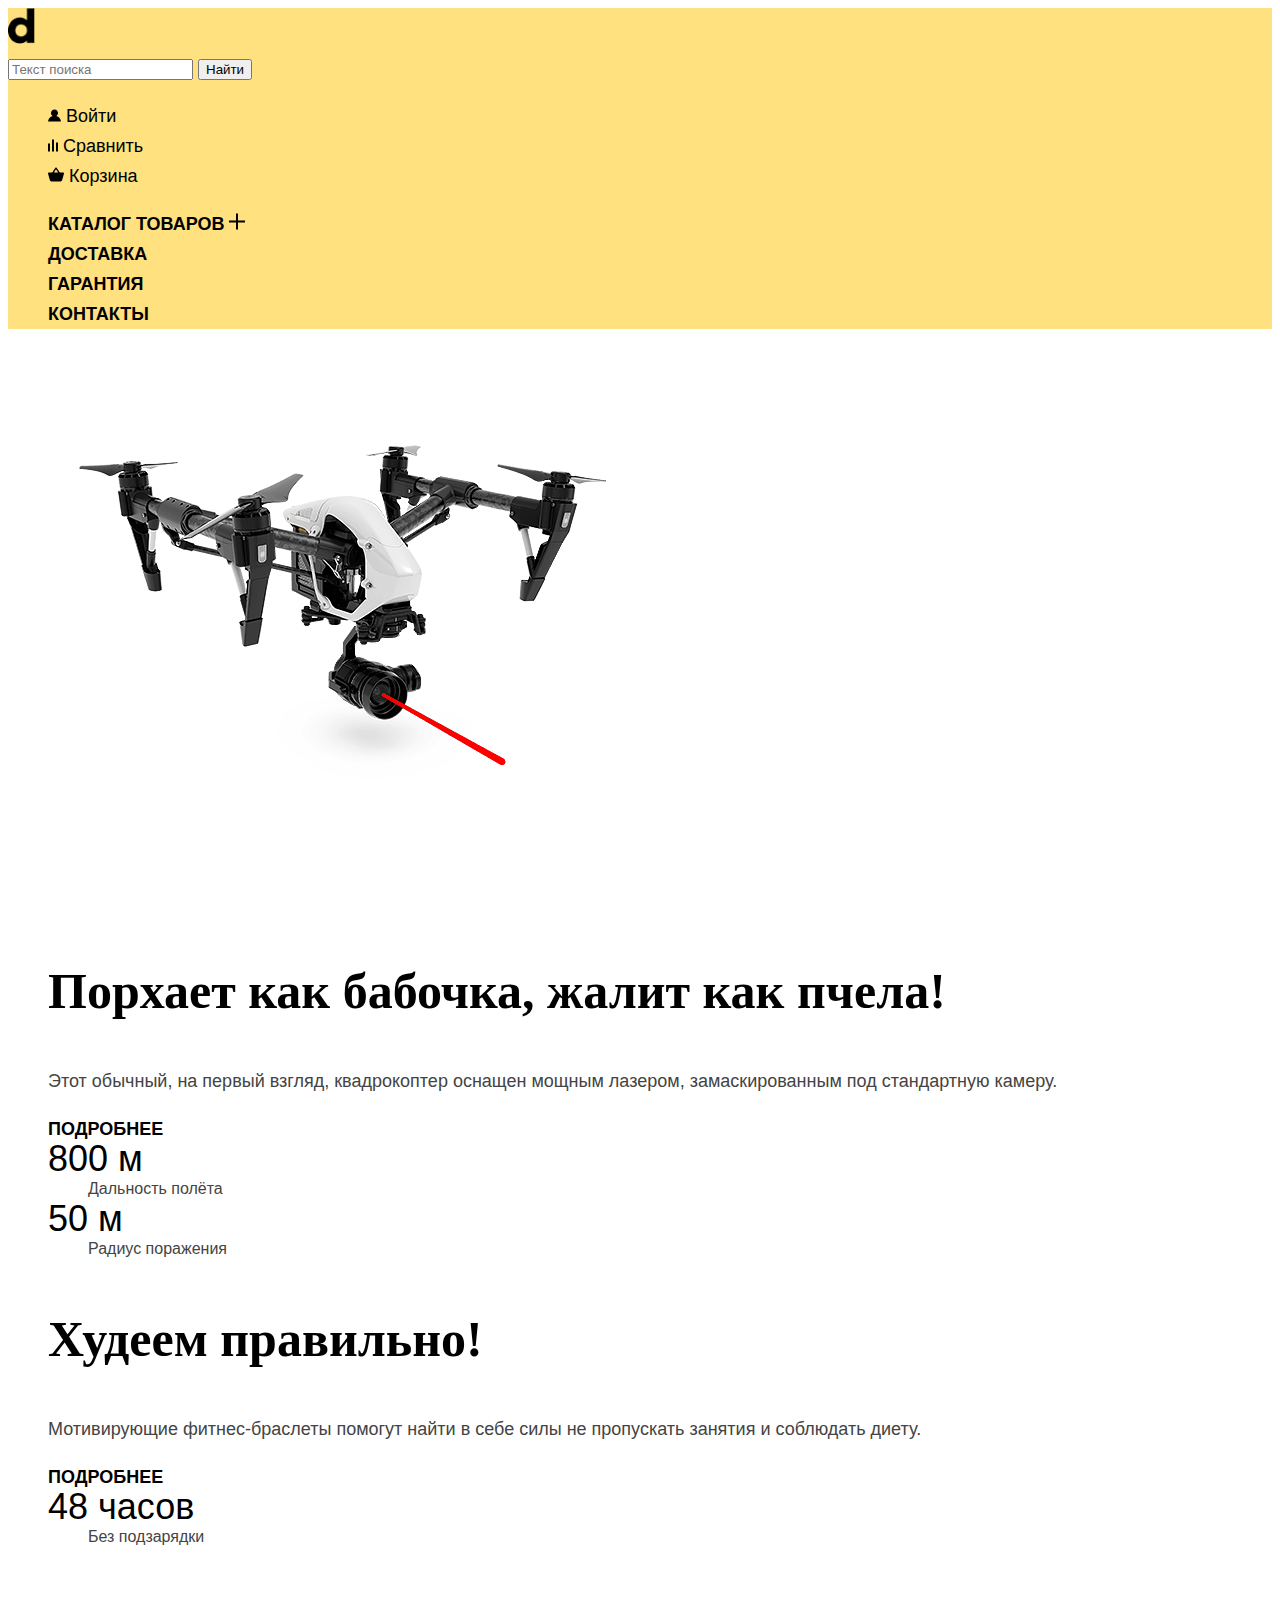
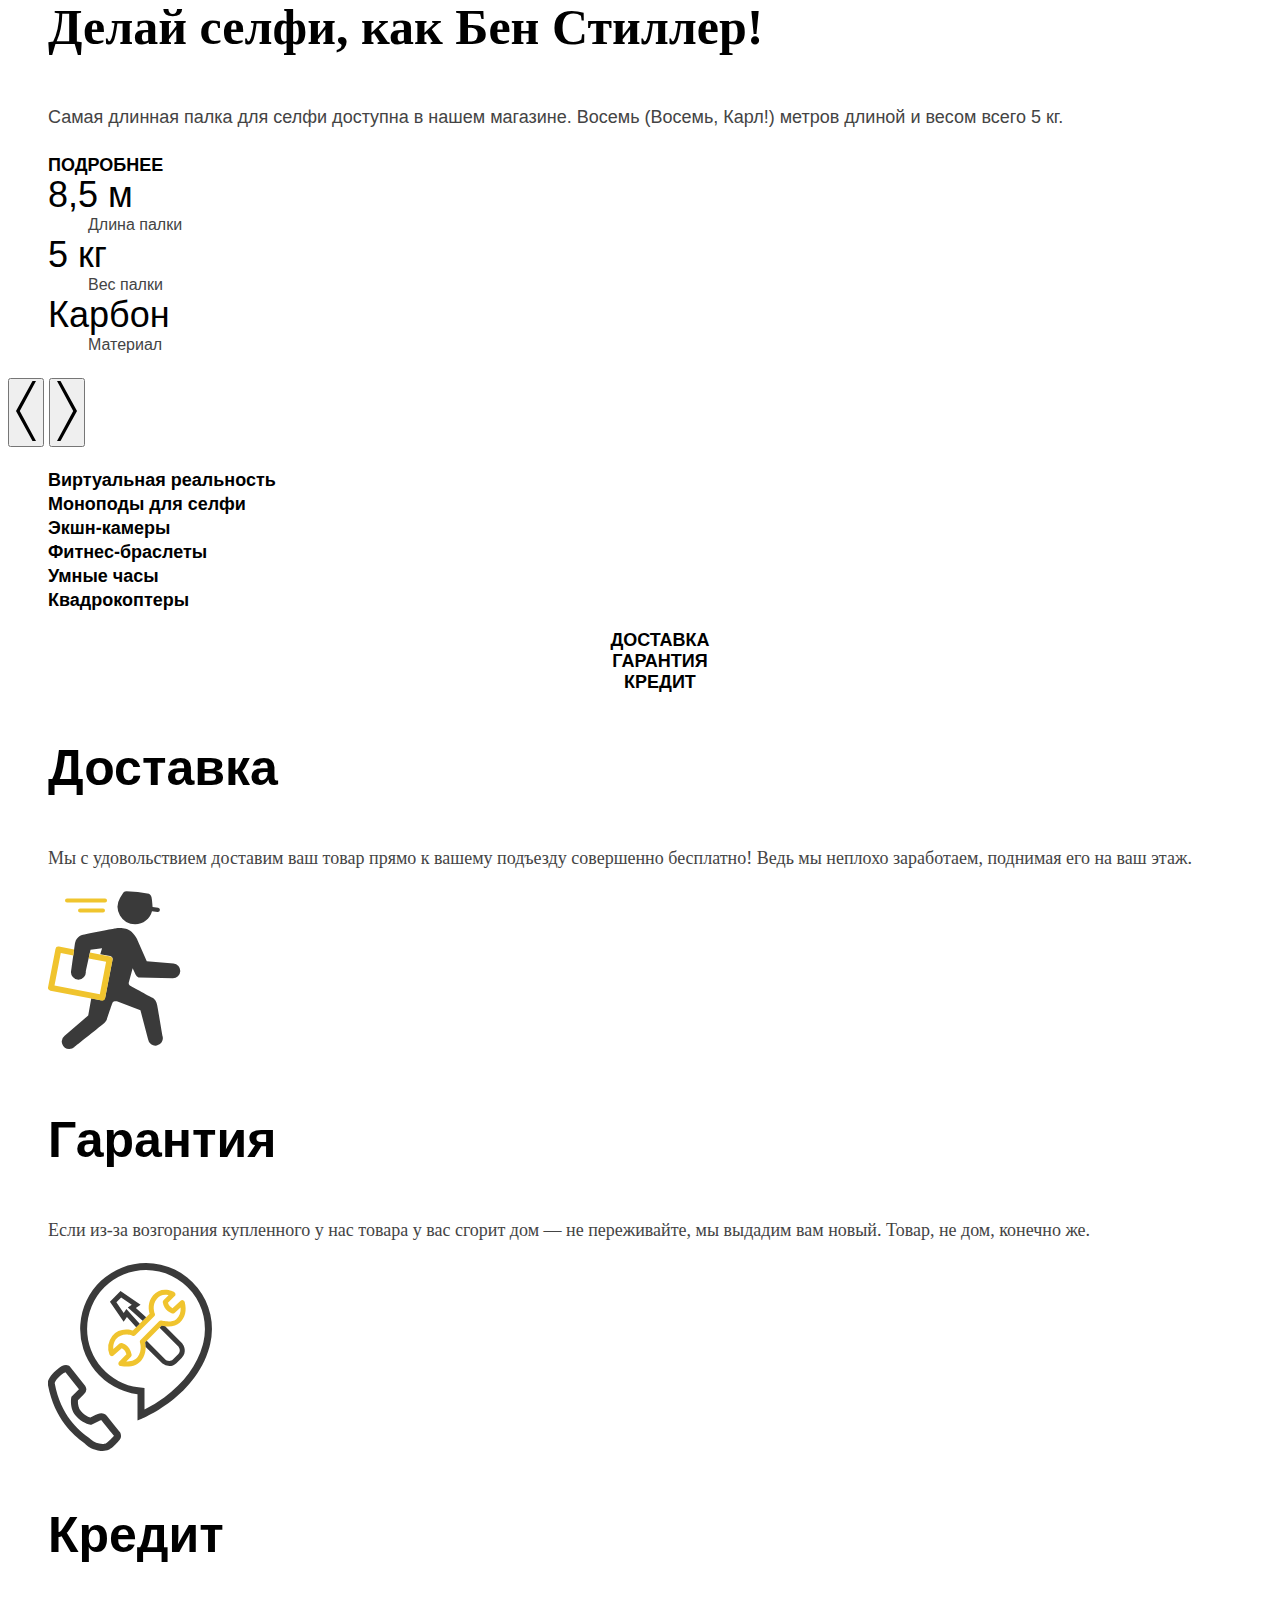
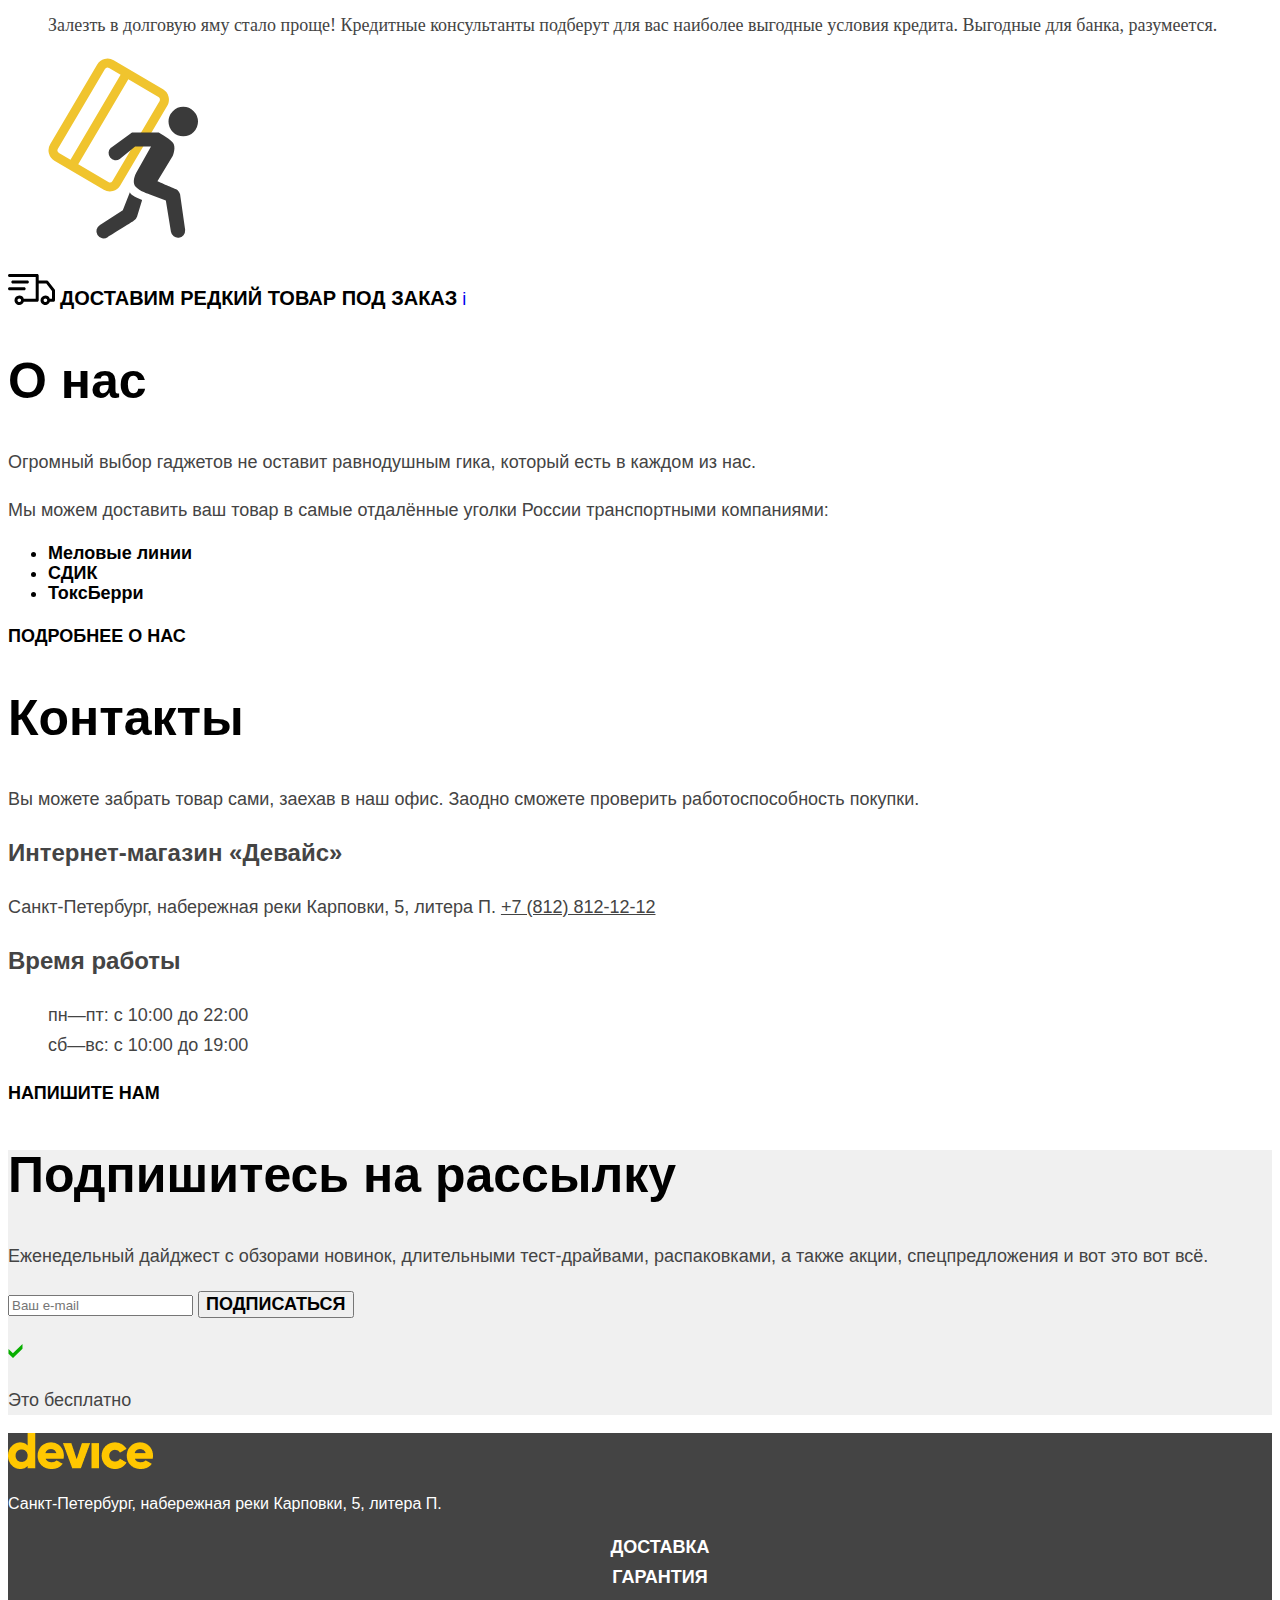
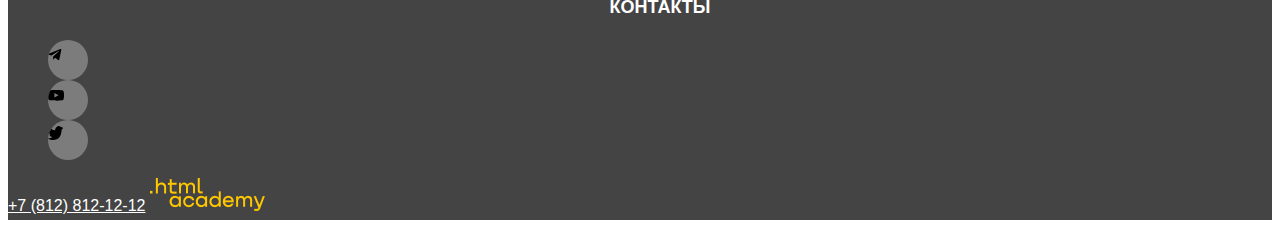
==== commit 6b568c03: "Меняет графику" ====
--- a/index.html
+++ b/index.html
@@ -173,6 +173,27 @@
               совершенно
               бесплатно! Ведь мы неплохо
               заработаем, поднимая его на ваш этаж.</p>
+            <svg width="136" height="165" fill="none" xmlns="http://www.w3.org/2000/svg">
+              <g clip-path="url(#a)">
+                <path
+                  d="M93.13 39.27c8.12 0 14.95-5.54 16.9-13.05l5.47.81a2.16 2.16 0 0 0 .64-4.27l-5.55-.82v-.68s-.46-6.52-1.08-9.24c-.62-2.72-2.54-3.3-2.54-3.3A111.85 111.85 0 0 0 84.6 6.3c-2.6 0-3.16 1.33-3.16 1.33l-3.15 5-.23.36-.02.05a17.46 17.46 0 0 0 15.1 26.24ZM131.53 78.58 104.8 76.4l-9.24-21.12s-.46-2.77-6.01-8.47c-5.55-5.7-16.8-3.4-16.8-3.4s-23.89 4.48-31.75 6.33c-7.86 1.85-8.16 9.86-8.16 9.86l-.64 4.52-15.17-2.94a2.99 2.99 0 0 0-3.52 2.37L6.1 101.8a3 3 0 0 0 2.37 3.52l51.2 9.92.35.04c-.73.1-1.3-.04-1.3-.04l-9.4-1.85-3.07 17.1-23.56 20.37a7.41 7.41 0 0 0 4.63 13.23 7.4 7.4 0 0 0 5.22-2.15s27.73-22.04 29.58-23.59c1.85-1.54 2.77-3.85 2.77-3.85s4.54-13.95 5.78-16.87c.85-2 4.93-1.08 4.93-1.08l22.89 8.63 7.61 29.06a7.43 7.43 0 1 0 14.59-2.7c-.84-4.97-4.6-27.05-5.56-31.83-1.08-5.4-4.62-6.94-4.62-6.94s-21.27-11.55-22.66-12.33c-1.38-.77-1.08-2.77-1.08-2.77l3.93-14.33 2.78 5.85s1.62 3.28 4.08 3.4l33.36.82a7.43 7.43 0 0 0 .63-14.83ZM60.1 63.3l-1.79 5.88 9.9 1.92L48 67.19l.55-2.5 11.55-1.38Zm-2.25 45.47L12.55 100l6.27-32.35 12.54 2.43-1.62 11.56-.64 4.41v.08l-.03.13a7.43 7.43 0 1 0 14.74.01l2.9-13.22 17.42 3.37-6.28 32.36ZM25.05 17.5h38.03a2 2 0 0 0 2-1.98 2 2 0 0 0-2-2H25.05a2 2 0 0 0-2 2 2 2 0 0 0 2 1.99ZM38.08 23.52a2 2 0 0 0-2 2 2 2 0 0 0 2 1.98h22.96a2 2 0 0 0 2-1.99 2 2 0 0 0-2-1.99H38.08Z"
+                  fill="#fff" />
+                <path
+                  d="M87.1 33.23c8.12 0 14.94-5.54 16.9-13.05l5.47.82.31.02a2.16 2.16 0 0 0 .32-4.29l-5.54-.83v-.13l-.01-.55s-.45-6.51-1.08-9.23c-.62-2.72-2.53-3.3-2.53-3.3A111.85 111.85 0 0 0 78.56.25c-2.6 0-3.15 1.34-3.15 1.34l-3.15 5-.01-.01-.22.37-.03.04a17.47 17.47 0 0 0 15.1 26.24ZM125.5 72.54l-26.74-2.17-9.25-21.11s-.46-2.77-6-8.48c-5.56-5.7-16.8-3.39-16.8-3.39s-23.9 4.47-31.75 6.32c-7.86 1.85-8.17 9.86-8.17 9.86l-3.08 22.04-.64 4.4-.01.09-.02.12a7.43 7.43 0 1 0 14.73.01l4.74-21.57 11.56-1.39-1.8 5.88 9.9 1.92a3.01 3.01 0 0 1 2.38 3.52l-7.41 38.24a3.01 3.01 0 0 1-2.95 2.43l-.22-.02c-.73.1-1.29-.04-1.29-.04l-9.4-1.84-3.08 17.1-23.56 20.36a7.41 7.41 0 0 0 4.64 13.23 7.4 7.4 0 0 0 5.22-2.14s27.72-22.05 29.57-23.6c1.85-1.53 2.77-3.84 2.77-3.84s4.54-13.95 5.78-16.88c.85-2 4.93-1.08 4.93-1.08l22.89 8.63 7.62 29.07a7.43 7.43 0 1 0 14.59-2.7c-.85-4.98-4.61-27.06-5.57-31.84-1.08-5.4-4.62-6.93-4.62-6.93S83.19 95.18 81.81 94.4c-1.39-.77-1.08-2.77-1.08-2.77l3.93-14.33 2.77 5.85s1.62 3.28 4.09 3.4l33.35.81a7.43 7.43 0 0 0 .63-14.83Z"
+                  fill="#3A3A3A" />
+                <path
+                  d="m53.97 109.64.22.03c1.41 0 2.67-1 2.95-2.44L64.55 69a3.01 3.01 0 0 0-2.37-3.52l-20.22-3.91-1.28 5.86 17.41 3.37-6.27 32.36-45.3-8.78 6.27-32.35 12.54 2.43.83-5.95-15.18-2.95a2.99 2.99 0 0 0-3.51 2.38L.05 96.17a3 3 0 0 0 2.38 3.52l51.2 9.92c.11.02.22.03.34.03Z"
+                  fill="#F0C42E" />
+                <path
+                  d="M59.04 9.48a2 2 0 0 1-2 2H19.01a2 2 0 0 1-2-2 2 2 0 0 1 2-1.99h38.03a2 2 0 0 1 2 2ZM57 19.48a2 2 0 0 1-2 1.99H32.04a2 2 0 0 1-2-1.99 2 2 0 0 1 2-1.99H55a2 2 0 0 1 2 1.99Z"
+                  fill="#F0C52E" />
+              </g>
+              <defs>
+                <clipPath>
+                  <path fill="#fff" transform="translate(0 .5)" d="M0 0h136v164H0z" />
+                </clipPath>
+              </defs>
+            </svg>
           </li>
           <li class="services-guarantee">
             <h3 class="services-title">Гарантия</h3>
@@ -180,12 +201,31 @@
               сгорит дом — не переживайте, мы выдадим вам новый.
               Товар, не дом, конечно же.</p>
             <svg width="166" height="188" fill="none" xmlns="http://www.w3.org/2000/svg">
-              <path
-                d="M72.7 168.64c-.11-.13-10.5-13-12.61-15.76a6.86 6.86 0 0 0-5.6-2.68c-2.56 0-4.83 1.17-5.51 1.55l-5.49 2.74c-1.77-.48-5.58-1.95-9.28-6.26-3.28-3.84-3.26-8.99-3.08-11.1l5.9-5.9a6.56 6.56 0 0 0 1.24-8.43l-.22-.3L23.38 104a5.2 5.2 0 0 0-4.18-1.94c-2.85 0-5.88 1.97-6.76 2.59C1.56 112.4.86 119.2.81 119.96l-.02.42.07.4c6.41 35.73 26.03 51.14 35.45 58.55 1.15.9 2.14 1.68 2.86 2.3A25.53 25.53 0 0 0 55.72 188c2.38 0 4.48-.4 6.09-1.17 4.37-2.08 9.43-8.01 10.87-9.78 2.5-3.06 1.29-6.6.17-8.2l-.16-.21ZM58.8 180.5c-.5.24-1.57.49-3.08.49a18.7 18.7 0 0 1-11.94-4.63c-.86-.75-1.92-1.58-3.14-2.55-8.7-6.82-26.73-21-32.78-53.68.29-.98 1.83-4.94 8.62-9.77.65-.45 1.5-.9 2.12-1.14l13.5 17.03-7.53 7.52-.2 1.06c-.08.42-1.91 10.4 4.52 17.94 6.29 7.35 13.25 8.66 14.59 8.85l1.08.16 7.64-3.83.22-.11a5.28 5.28 0 0 1 2.16-.65 1632.26 1632.26 0 0 0 12.5 15.64c-2.56 3.09-6.17 6.66-8.28 7.67ZM132.85 59.82c5.51-5.17 7.16-11.97 5.03-20.78a2.5 2.5 0 0 0-4.1-1.27l-8.22 7.4c-1.44-.8-3.68-2.45-4.47-5.33l6.8-6.73c.95-.94 1-2.45.11-3.44l-.19-.21c-.19-.22-.42-.4-.67-.53a20.4 20.4 0 0 0-8.83-2.12c-4.7 0-8.86 1.92-12 5.56-6 6.94-4.56 15.04-3.54 18.47l-3.49 3.49L89 45.09l4.71-3.27L73.67 28.1l-10.6 10.6 13.72 20.04 3.27-4.71L89.3 64.3 86 67.6a22.31 22.31 0 0 0-6.66-1.06 18.22 18.22 0 0 0-13.96 6.36c-.27.33-6.6 8.17-2.75 18.62a2.5 2.5 0 0 0 3.99 1.02l8.3-7.26c1.32.57 3.62 2.08 4.65 5.93l-7.38 7.51a2.5 2.5 0 0 0 1.22 4.19c.1.02 2.72.62 6.17.62 6.84 0 12.11-2.27 15.25-6.57a20.93 20.93 0 0 0 4-13.08l16.2 16.21.18.16a12.28 12.28 0 0 0 7.45 2.73c2.23 0 4.63-.74 6.85-2.83l5.52-5.51.1-.1c5.02-5.36 2.26-11.7.1-14.3L118.3 63.27c1.02.1 2.15.18 3.32.18 4.89 0 8.67-1.22 11.24-3.64Zm-53.3-13.84-2.73 3.95-7.28-10.63 4.73-4.73 10.63 7.28-3.95 2.73 14.79 13.29-4.1 4.09 1.2-1.2-13.29-14.78ZM93.11 79.5c.11.31 2.62 7.75-2.32 14.53-2.77 3.8-7.75 4.53-11.4 4.51l4.7-4.79c.56-.57.82-1.39.68-2.18-1.8-10.15-9.75-11.49-10.08-11.54-.73-.1-1.48.1-2.03.59l-6.2 5.43a14.7 14.7 0 0 1 2.75-9.93 13.13 13.13 0 0 1 10.13-4.57c3.51 0 6.23 1.21 6.25 1.22a2.5 2.5 0 0 0 2.82-.5l19-19a2.5 2.5 0 0 0 .52-2.76c-.03-.08-3.5-8.34 2.16-14.87a10.48 10.48 0 0 1 8.22-3.83c1.23 0 2.38.18 3.37.42l-5.05 5a2.5 2.5 0 0 0-.73 2.08c1.02 8.3 8.97 11.07 9.31 11.19.86.28 1.8.09 2.47-.52l6.05-5.44c.38 4.86-1.02 8.55-4.3 11.64-2.01 1.89-5.37 2.28-7.82 2.28-3.7 0-6.95-.86-6.99-.87a2.5 2.5 0 0 0-2.43.65L93.7 76.91c-.67.68-.89 1.69-.58 2.6Zm5.5 1.84v.01Zm-.18-1.12.03.16-.03-.16Zm33.1 10.86-5.48 5.48c-3.25 2.97-6.9.43-7.58-.1L99.83 77.83l14.94-15.07-2.04 2.05 18.71 18.7c.46.6 3.1 4.3.09 7.58Zm-15.21-28.05h.02-.02Zm-.85-.15.07.01h-.07Z"
-                fill="#000" />
-              <path
-                d="M99.16 0a65.92 65.92 0 0 0-8.52 131.28v26.22s57.44-21.24 71.97-73.62l.2-.81.34-1.28.18-.77A65.92 65.92 0 0 0 99.17 0Zm57.35 79.42v.03l-.01.03-.03.13-.12.51-.3 1.16-.1.4-.09.33c-5.56 20.05-18.52 37.7-38.5 52.44a143.42 143.42 0 0 1-19.72 12.18V125.12l-6.1-.79a59 59 0 0 1-51.3-58.4A58.99 58.99 0 0 1 99.16 7a58.99 58.99 0 0 1 57.35 72.42Z"
-                fill="#000" />
+              <g clip-path="url(#a)">
+                <path
+                  d="M77.7 174.64c-.11-.13-10.5-13-12.61-15.76a6.86 6.86 0 0 0-5.6-2.68c-2.56 0-4.83 1.17-5.51 1.55l-5.49 2.74c-1.77-.48-5.58-1.95-9.28-6.26-3.28-3.84-3.26-8.99-3.08-11.1l5.9-5.9a6.56 6.56 0 0 0 1.24-8.43l-.22-.3L28.38 110a5.2 5.2 0 0 0-4.18-1.94c-2.85 0-5.88 1.97-6.76 2.59C6.56 118.4 5.86 125.2 5.81 125.96l-.02.42.07.4c6.41 35.73 26.03 51.14 35.45 58.55 1.15.9 2.14 1.68 2.86 2.3A25.53 25.53 0 0 0 60.72 194c2.38 0 4.48-.4 6.09-1.17 4.37-2.08 9.43-8.01 10.87-9.78 2.5-3.06 1.29-6.6.17-8.2l-.16-.21ZM63.8 186.5c-.5.24-1.57.49-3.08.49a18.7 18.7 0 0 1-11.94-4.63c-.86-.75-1.92-1.58-3.14-2.55-8.7-6.82-26.73-21-32.78-53.68.29-.98 1.83-4.94 8.62-9.77.65-.45 1.5-.9 2.12-1.14l13.5 17.03-7.53 7.53-.2 1.05c-.08.42-1.91 10.4 4.52 17.94 6.29 7.35 13.25 8.66 14.59 8.85l1.08.16 7.64-3.83.22-.11a5.28 5.28 0 0 1 2.16-.65 1632.26 1632.26 0 0 0 12.5 15.64c-2.56 3.09-6.17 6.66-8.28 7.67ZM137.85 65.82c5.51-5.17 7.16-11.97 5.03-20.78a2.5 2.5 0 0 0-4.1-1.27l-8.22 7.4c-1.44-.8-3.68-2.45-4.47-5.33l6.8-6.73c.95-.94 1-2.45.11-3.44l-.19-.21c-.19-.22-.42-.4-.67-.53a20.4 20.4 0 0 0-8.83-2.12c-4.7 0-8.86 1.92-12 5.56-6 6.94-4.56 15.04-3.54 18.47l-3.49 3.49L94 51.09l4.71-3.27L78.67 34.1l-10.6 10.6 13.72 20.04 3.27-4.71L94.3 70.3 91 73.6a22.31 22.31 0 0 0-6.66-1.06 18.22 18.22 0 0 0-13.96 6.36c-.27.33-6.6 8.17-2.75 18.62a2.5 2.5 0 0 0 3.99 1.02l8.3-7.26c1.32.57 3.62 2.08 4.65 5.93l-7.38 7.51a2.5 2.5 0 0 0 1.22 4.19c.1.02 2.72.62 6.17.62 6.84 0 12.11-2.27 15.25-6.57a20.93 20.93 0 0 0 4-13.08l16.2 16.21.18.16a12.28 12.28 0 0 0 7.45 2.73c2.23 0 4.63-.74 6.85-2.83l5.52-5.51.1-.1c5.02-5.36 2.26-11.7.1-14.3L123.3 69.27c1.02.1 2.15.18 3.32.18 4.89 0 8.67-1.22 11.24-3.64Zm-53.3-13.84-2.73 3.95-7.28-10.63 4.73-4.73 10.63 7.28-3.95 2.73 14.79 13.29-4.1 4.09 1.2-1.2-13.29-14.78ZM98.11 85.5c.11.31 2.62 7.75-2.32 14.53-2.77 3.8-7.75 4.53-11.4 4.51l4.7-4.79c.56-.57.82-1.39.68-2.18-1.8-10.15-9.75-11.49-10.08-11.54-.73-.1-1.48.1-2.03.59l-6.2 5.43a14.7 14.7 0 0 1 2.75-9.93 13.13 13.13 0 0 1 10.13-4.57c3.51 0 6.23 1.21 6.25 1.22a2.5 2.5 0 0 0 2.82-.5l19-19a2.5 2.5 0 0 0 .52-2.76c-.03-.08-3.5-8.34 2.16-14.87a10.48 10.48 0 0 1 8.22-3.83c1.23 0 2.38.18 3.37.42l-5.05 5a2.5 2.5 0 0 0-.73 2.08c1.02 8.3 8.97 11.07 9.31 11.19.86.28 1.8.09 2.47-.52l6.05-5.44c.38 4.86-1.02 8.55-4.3 11.64-2.01 1.89-5.37 2.28-7.82 2.28-3.7 0-6.95-.86-6.99-.87a2.5 2.5 0 0 0-2.43.65L98.7 82.91c-.67.68-.89 1.69-.58 2.6Zm5.5 1.84v.01Zm-.18-1.12Zm33.1 10.86-5.48 5.48c-3.25 2.97-6.9.43-7.58-.1l-18.64-18.64 14.94-15.07-2.04 2.05 18.71 18.7c.46.6 3.1 4.3.09 7.58Zm-15.21-28.05Zm-.85-.15.07.01h-.07Z"
+                  fill="#fff" />
+                <path
+                  d="M104.16 6a65.92 65.92 0 0 0-8.52 131.28v26.22s57.44-21.24 71.97-73.62l.2-.81.34-1.28.18-.77A65.92 65.92 0 0 0 104.17 6Zm57.35 79.42v.03l-.01.03-.03.13-.12.51-.3 1.16-.1.4-.09.33c-5.56 20.05-18.52 37.7-38.5 52.44a143.41 143.41 0 0 1-19.72 12.18V131.12l-6.1-.78a59 59 0 0 1-51.3-58.42A58.99 58.99 0 0 1 104.16 13a58.99 58.99 0 0 1 57.35 72.42Z"
+                  fill="#fff" />
+                <path
+                  d="M54.58 188c-2.79 0-9.99-.62-16.55-6.37-.72-.62-1.7-1.4-2.86-2.3-9.42-7.4-29.04-22.82-35.45-58.55l-.07-.4.02-.42c.05-.75.75-7.56 11.63-15.31.88-.62 3.91-2.6 6.76-2.6 1.7 0 3.2.7 4.18 1.95l14.67 18.5.22.3a6.56 6.56 0 0 1-1.25 8.44l-5.9 5.89c-.17 2.11-.19 7.26 3.1 11.1 3.69 4.31 7.5 5.79 9.27 6.27l5.5-2.75c.67-.38 2.94-1.55 5.5-1.55 2.29 0 4.27.95 5.6 2.68a1741.1 1741.1 0 0 0 12.6 15.76l.16.2c1.11 1.61 2.33 5.15-.17 8.21-1.45 1.77-6.5 7.7-10.87 9.78-1.6.76-3.71 1.17-6.09 1.17ZM6.72 120.14c6.05 32.68 24.09 46.85 32.78 53.68 1.23.97 2.28 1.8 3.14 2.55A18.7 18.7 0 0 0 54.58 181c1.51 0 2.59-.25 3.08-.5 2.11-1 5.73-4.57 8.29-7.67-1.4-1.73-10.36-12.83-12.5-15.63h-.1c-.73 0-1.78.48-2.07.65l-.21.11-7.65 3.83-1.08-.16c-1.33-.19-8.3-1.5-14.58-8.85-6.44-7.53-4.61-17.52-4.53-17.94l.2-1.06 7.53-7.52-13.5-17.03c-.61.23-1.47.69-2.12 1.14-6.8 4.83-8.33 8.8-8.62 9.77Z"
+                  fill="#3A3A3A" />
+                <path
+                  d="M78.44 103.54c-3.45 0-6.06-.6-6.17-.62a2.5 2.5 0 0 1-1.22-4.19l7.38-7.52c-1.03-3.84-3.33-5.35-4.66-5.92l-8.29 7.26a2.5 2.5 0 0 1-4-1.02 19.63 19.63 0 0 1 2.76-18.62 18.22 18.22 0 0 1 13.96-6.36c2.78 0 5.16.57 6.66 1.05l16.77-16.76c-1.01-3.43-2.46-11.54 3.54-18.47a15.48 15.48 0 0 1 12-5.56c4.84 0 8.67 2.03 8.83 2.12.25.13.48.31.68.53l.18.2c.9 1 .85 2.51-.1 3.45l-6.8 6.73c.78 2.88 3.02 4.54 4.46 5.33l8.22-7.4a2.5 2.5 0 0 1 4.1 1.27c2.13 8.8.48 15.6-5.03 20.78-2.57 2.42-6.35 3.64-11.24 3.64-2.79 0-5.32-.4-6.84-.71L97.13 79.4c.73 3.18 1.63 10.62-3.44 17.57-3.13 4.3-8.4 6.57-15.25 6.57Zm-.2-5c3.66.01 8.64-.71 11.4-4.51 4.95-6.78 2.44-14.22 2.34-14.53-.32-.9-.1-1.91.58-2.6l18.5-18.66a2.5 2.5 0 0 1 2.43-.65c.03 0 3.3.87 6.98.87 2.46 0 5.81-.4 7.82-2.28 3.29-3.1 4.68-6.78 4.3-11.64l-6.04 5.44c-.67.6-1.62.8-2.47.51-.34-.11-8.3-2.89-9.31-11.19a2.5 2.5 0 0 1 .72-2.08l5.05-5c-.98-.23-2.14-.41-3.37-.41-3.25 0-6.02 1.29-8.22 3.82-5.65 6.54-2.19 14.8-2.15 14.88.4.94.2 2.03-.53 2.76l-19 19a2.5 2.5 0 0 1-2.82.5c-.02-.01-2.73-1.22-6.25-1.22-4 0-7.4 1.53-10.12 4.56-.35.45-3.29 4.38-2.76 9.94l6.2-5.43a2.5 2.5 0 0 1 2.03-.6c.34.06 8.29 1.4 10.08 11.54a2.5 2.5 0 0 1-.68 2.2l-4.7 4.78Z"
+                  fill="#F0C42E" />
+                <path
+                  d="m78.92 54.03 9.24 10.28 3.54-3.54-13.29-14.8-2.73 3.96L68.4 39.3l4.73-4.73 10.63 7.28-3.95 2.73L94.6 57.87l3.54-3.55-10.28-9.23 4.71-3.27L72.53 28.1l-10.6 10.6 13.73 20.04 3.26-4.71ZM117.15 63.28a37.19 37.19 0 0 1-3.52-.53l-2.03 2.05 18.7 18.7c.46.6 3.1 4.3.09 7.58l-5.48 5.47c-3.25 2.98-6.9.44-7.58-.08L98.7 77.82l-1.56 1.58c.24 1.07.5 2.63.55 4.48l16.22 16.22.17.16a12.28 12.28 0 0 0 7.45 2.72c2.23 0 4.63-.74 6.86-2.82l5.51-5.51.1-.1c5.02-5.37 2.26-11.7.1-14.31l-16.94-16.96Z"
+                  fill="#3A3A3A" />
+                <path
+                  d="M98.02 7a58.99 58.99 0 0 1 57.35 72.42v.03l-.01.03-.03.13a36.36 36.36 0 0 1-.42 1.67l-.1.4-.09.33c-5.56 20.05-18.52 37.7-38.5 52.44a143.42 143.42 0 0 1-19.72 12.17v-21.5l-6.1-.79a59 59 0 0 1-51.3-58.4A58.99 58.99 0 0 1 98.02 7Zm0-7a65.92 65.92 0 0 0-8.52 131.28v26.22s57.44-21.24 71.97-73.62l.21-.81.33-1.28.18-.77A65.92 65.92 0 0 0 98.03 0Z"
+                  fill="#3A3A3A" />
+              </g>
+              <defs>
+                <clipPath id="a">
+                  <path fill="#fff" d="M0 0h171v195H0z" />
+                </clipPath>
+              </defs>
             </svg>
           </li>
           <li class="services-credit">
@@ -208,7 +248,7 @@
                   fill="#3A3A3A" />
               </g>
               <defs>
-                <clipPath id="a">
+                <clipPath>
                   <path fill="#fff" transform="translate(0 .5)" d="M0 0h156v188H0z" />
                 </clipPath>
               </defs>
